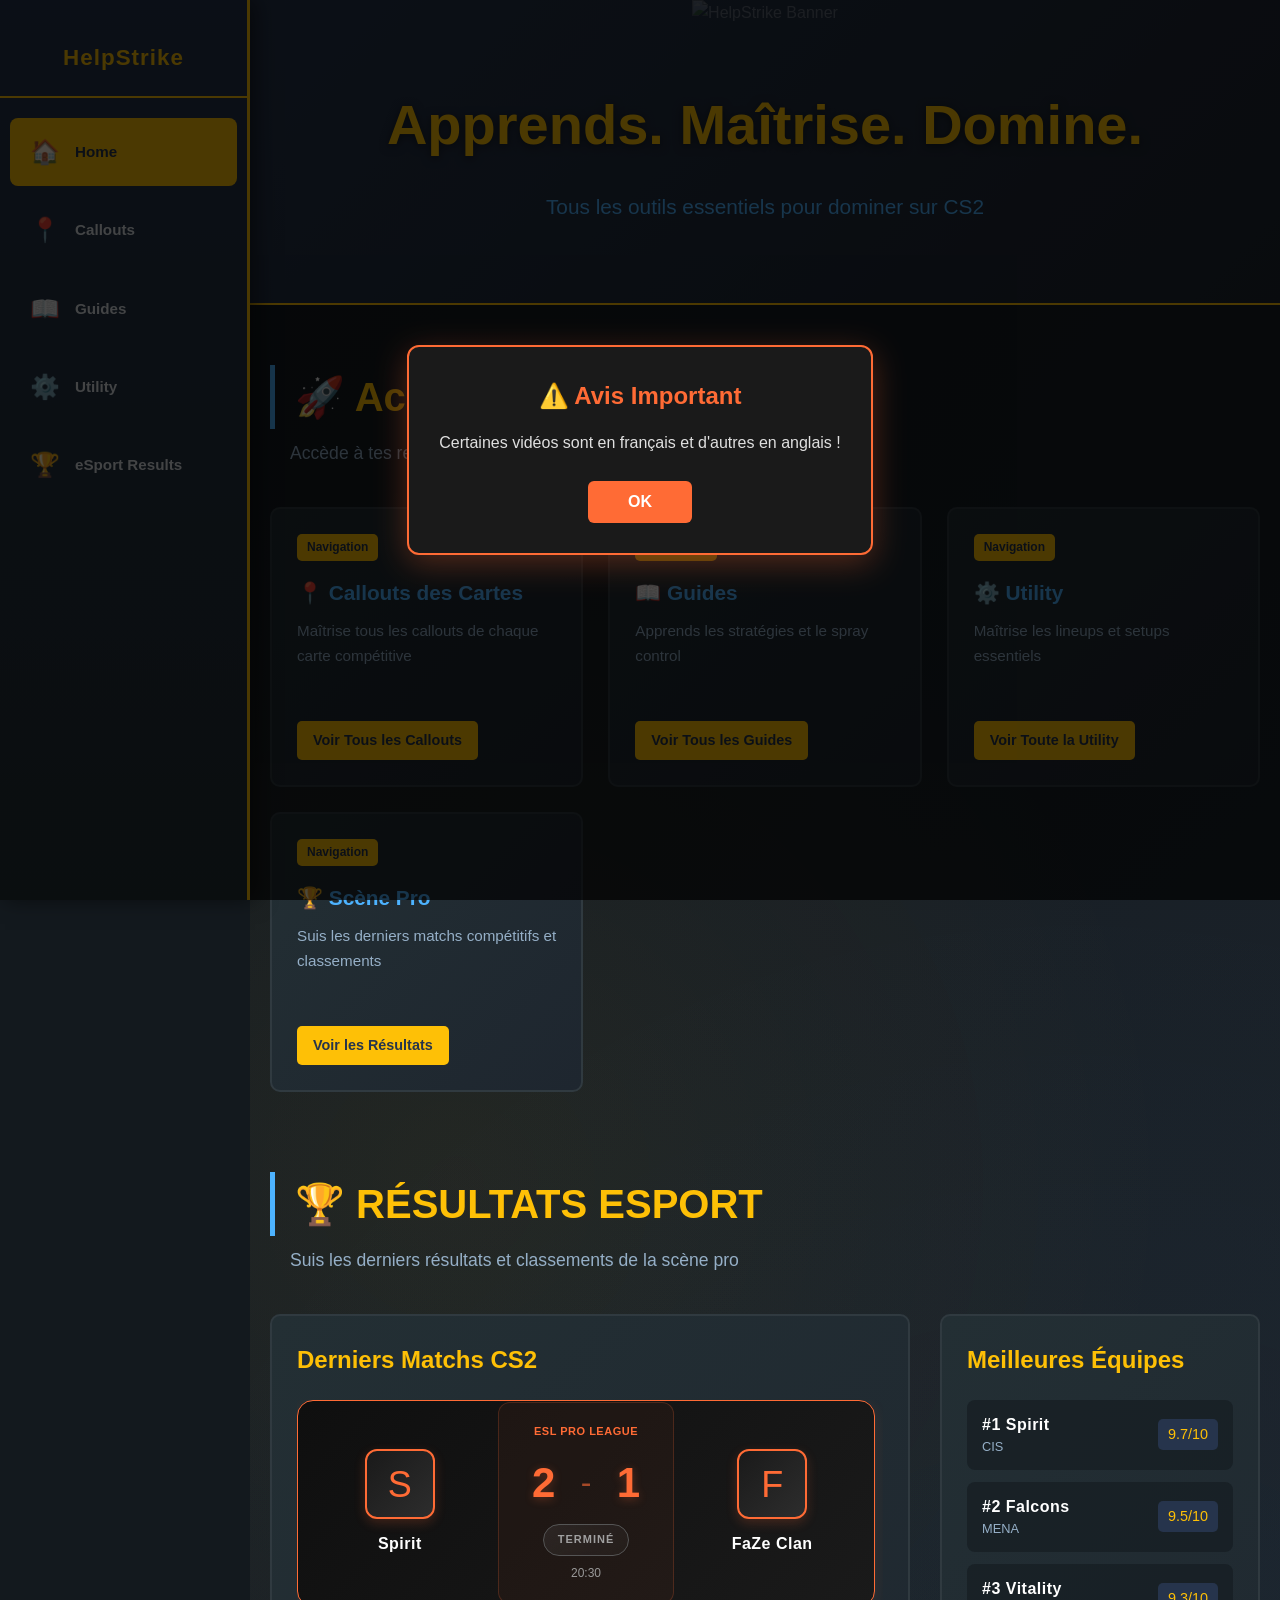
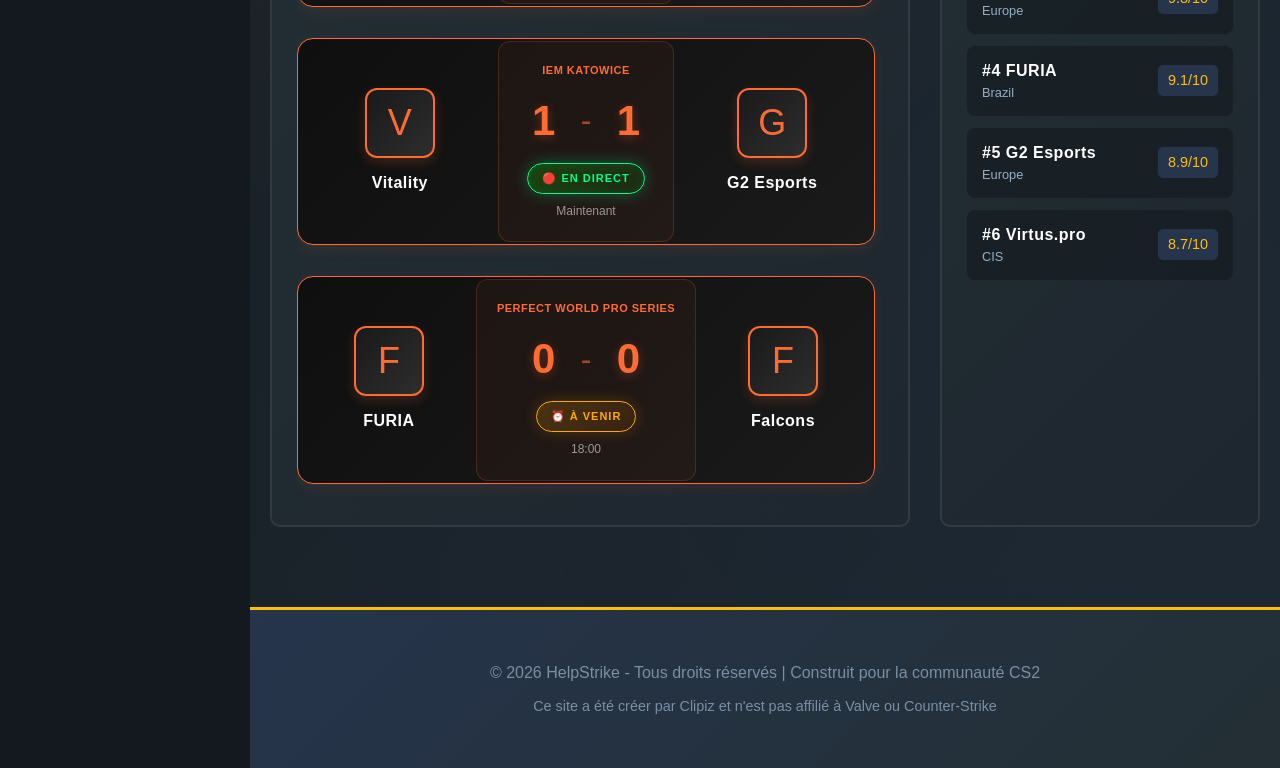
==== index.html @ 191e7ea7 "Fix typo: "favories" to "favorites"" ====
<!DOCTYPE html>
<html lang="fr">
<head>
    <meta charset="UTF-8">
    <meta name="viewport" content="width=device-width, initial-scale=1.0">
    <title>HelpStrike - CS2 Resources</title>
    <link rel="stylesheet" href="styles.css">
    <style>
        .disclaimer-modal {
            display: none;
            position: fixed;
            top: 0;
            left: 0;
            width: 100%;
            height: 100%;
            background-color: rgba(0, 0, 0, 0.7);
            z-index: 1000;
            justify-content: center;
            align-items: center;
        }

        .disclaimer-modal.active {
            display: flex;
        }

        .disclaimer-content {
            background-color: #1a1a1a;
            border: 2px solid #ff6b35;
            border-radius: 12px;
            padding: 30px;
            max-width: 500px;
            text-align: center;
            box-shadow: 0 8px 32px rgba(255, 107, 53, 0.3);
        }

        .disclaimer-content h2 {
            color: #ff6b35;
            margin-bottom: 15px;
            font-size: 24px;
        }

        .disclaimer-content p {
            color: #e0e0e0;
            font-size: 16px;
            margin-bottom: 25px;
            line-height: 1.6;
        }

        .disclaimer-btn {
            background-color: #ff6b35;
            color: white;
            border: none;
            padding: 12px 40px;
            border-radius: 6px;
            font-size: 16px;
            font-weight: bold;
            cursor: pointer;
            transition: all 0.3s ease;
        }

        .disclaimer-btn:hover {
            background-color: #ff5a1f;
            transform: translateY(-2px);
            box-shadow: 0 4px 12px rgba(255, 107, 53, 0.4);
        }

        /* Match Card Styles - REDESIGNED */
        .match-card {
            background: linear-gradient(135deg, #0f0f0f 0%, #1a1a1a 100%);
            border: 1px solid #ff6b35;
            border-radius: 16px;
            padding: 24px;
            margin-bottom: 16px;
            display: flex;
            align-items: center;
            gap: 20px;
            transition: all 0.3s cubic-bezier(0.4, 0, 0.2, 1);
            box-shadow: 0 4px 15px rgba(255, 107, 53, 0.1);
            position: relative;
            overflow: hidden;
        }

        .match-card::before {
            content: '';
            position: absolute;
            top: 0;
            left: -100%;
            width: 100%;
            height: 100%;
            background: linear-gradient(90deg, transparent, rgba(255, 107, 53, 0.1), transparent);
            transition: left 0.5s ease;
        }

        .match-card:hover {
            transform: translateY(-8px);
            box-shadow: 0 12px 30px rgba(255, 107, 53, 0.25);
            border-color: #ff5a1f;
        }

        .match-card:hover::before {
            left: 100%;
        }

        /* Team Container */
        .match-team {
            display: flex;
            flex-direction: column;
            align-items: center;
            gap: 12px;
            flex: 1;
            min-width: 100px;
        }

        .team-logo {
            width: 70px;
            height: 70px;
            background: linear-gradient(135deg, #1a1a1a 0%, #2d2d2d 100%);
            border: 2px solid #ff6b35;
            border-radius: 12px;
            display: flex;
            align-items: center;
            justify-content: center;
            overflow: hidden;
            box-shadow: 0 4px 12px rgba(255, 107, 53, 0.2);
            transition: all 0.3s ease;
        }

        .match-card:hover .team-logo {
            transform: scale(1.1);
            box-shadow: 0 6px 18px rgba(255, 107, 53, 0.4);
        }

        .team-logo img {
            width: 100%;
            height: 100%;
            object-fit: contain;
            padding: 8px;
        }

        .team-name {
            color: #ffffff;
            font-weight: 700;
            font-size: 16px;
            text-align: center;
            letter-spacing: 0.5px;
            max-width: 120px;
            word-wrap: break-word;
        }

        /* Score Display - REDESIGNED */
        .match-center {
            display: flex;
            flex-direction: column;
            align-items: center;
            gap: 16px;
            padding: 20px;
            background: rgba(255, 107, 53, 0.05);
            border-radius: 12px;
            border: 1px solid rgba(255, 107, 53, 0.2);
            flex: 0 0 auto;
            min-width: 160px;
        }

        .match-score-display {
            display: flex;
            align-items: center;
            gap: 12px;
            justify-content: center;
        }

        .score-number {
            font-size: 42px;
            font-weight: 900;
            color: #ff6b35;
            min-width: 50px;
            text-align: center;
            line-height: 1;
            text-shadow: 0 2px 10px rgba(255, 107, 53, 0.3);
        }

        .score-separator {
            font-size: 32px;
            color: #ff6b35;
            font-weight: 300;
            opacity: 0.6;
        }

        .match-info {
            display: flex;
            flex-direction: column;
            align-items: center;
            gap: 8px;
        }

        .match-status {
            display: inline-block;
            font-size: 11px;
            font-weight: 800;
            text-transform: uppercase;
            letter-spacing: 1px;
            padding: 6px 14px;
            border-radius: 20px;
            backdrop-filter: blur(10px);
            transition: all 0.3s ease;
        }

        .match-status.live {
            background: linear-gradient(135deg, rgba(0, 255, 0, 0.2), rgba(0, 200, 0, 0.1));
            color: #00ff88;
            border: 1px solid #00ff88;
            box-shadow: 0 0 15px rgba(0, 255, 136, 0.3), inset 0 0 10px rgba(0, 255, 136, 0.1);
            animation: pulse-green 2s infinite;
        }

        .match-status.upcoming {
            background: linear-gradient(135deg, rgba(255, 170, 0, 0.2), rgba(255, 120, 0, 0.1));
            color: #ffaa00;
            border: 1px solid #ffaa00;
            box-shadow: 0 0 15px rgba(255, 170, 0, 0.2);
        }

        .match-status.finished {
            background: linear-gradient(135deg, rgba(100, 100, 100, 0.2), rgba(80, 80, 80, 0.1));
            color: #a0a0a0;
            border: 1px solid #555;
        }

        @keyframes pulse-green {
            0%, 100% {
                box-shadow: 0 0 15px rgba(0, 255, 136, 0.3), inset 0 0 10px rgba(0, 255, 136, 0.1);
            }
            50% {
                box-shadow: 0 0 25px rgba(0, 255, 136, 0.5), inset 0 0 15px rgba(0, 255, 136, 0.2);
            }
        }

        .match-time {
            font-size: 12px;
            color: #999;
            font-weight: 500;
        }

        .matches-list {
            max-height: 700px;
            overflow-y: auto;
            padding-right: 8px;
        }

        .matches-list::-webkit-scrollbar {
            width: 8px;
        }

        .matches-list::-webkit-scrollbar-track {
            background: #1a1a1a;
            border-radius: 10px;
        }

        .matches-list::-webkit-scrollbar-thumb {
            background: #ff6b35;
            border-radius: 10px;
            transition: all 0.3s ease;
        }

        .matches-list::-webkit-scrollbar-thumb:hover {
            background: #ff5a1f;
        }

        .loading {
            text-align: center;
            color: #ff6b35;
            font-size: 16px;
            padding: 40px 20px;
            animation: pulse-loading 1.5s infinite;
        }

        .loading-spinner {
            display: inline-block;
            width: 40px;
            height: 40px;
            border: 3px solid rgba(255, 107, 53, 0.3);
            border-top-color: #ff6b35;
            border-radius: 50%;
            animation: spin 1s linear infinite;
            margin-bottom: 15px;
        }

        @keyframes spin {
            to { transform: rotate(360deg); }
        }

        @keyframes pulse-loading {
            0%, 100% { opacity: 1; }
            50% { opacity: 0.6; }
        }

        .error-message {
            background: linear-gradient(135deg, rgba(255, 107, 53, 0.15), rgba(255, 107, 53, 0.05));
            border: 1px solid #ff6b35;
            border-radius: 12px;
            padding: 18px;
            color: #ff6b35;
            text-align: center;
            margin-bottom: 15px;
            font-weight: 500;
        }

        .match-league {
            font-size: 11px;
            color: #ff6b35;
            font-weight: 600;
            text-transform: uppercase;
            letter-spacing: 0.5px;
        }

        .pro-teams-container {
            display: grid;
            grid-template-columns: 2fr 1fr;
            gap: 30px;
        }

        @media (max-width: 1200px) {
            .pro-teams-container {
                grid-template-columns: 1fr;
            }

            .match-card {
                flex-wrap: wrap;
            }
        }
    </style>
</head>
<body>
    <!-- Top Logo -->
    <div class="top-logo">HelpStrike</div>

    <!-- Disclaimer Modal -->
    <div class="disclaimer-modal active" id="disclaimerModal">
        <div class="disclaimer-content">
            <h2>⚠️ Avis Important</h2>
            <p>Certaines vidéos sont en français et d'autres en anglais !</p>
            <button class="disclaimer-btn" onclick="closeDisclaimer()">OK</button>
        </div>
    </div>

    <!-- Sidebar Navigation -->
    <aside class="sidebar">
        <div class="sidebar-header">
            <div class="sidebar-logo-container">
                <h1 class="sidebar-logo">HelpStrike</h1>
            </div>
        </div>
        <nav class="sidebar-nav">
            <a href="index.html" class="sidebar-link active" data-section="home">
                <span class="icon">🏠</span>
                <span class="label">Home</span>
            </a>
            <a href="callouts.html" class="sidebar-link" data-section="callouts">
                <span class="icon">📍</span>
                <span class="label">Callouts</span>
            </a>
            <a href="guides.html" class="sidebar-link" data-section="guides">
                <span class="icon">📖</span>
                <span class="label">Guides</span>
            </a>
            <a href="utility.html" class="sidebar-link" data-section="utility">
                <span class="icon">⚙️</span>
                <span class="label">Utility</span>
            </a>
            <a href="#recent-esport" class="sidebar-link" data-section="recent-esport">
                <span class="icon">🏆</span>
                <span class="label">eSport Results</span>
            </a>
        </nav>
    </aside>

    <!-- Main Content -->
    <main class="main-content home-page">
        <!-- Hero Section with Banner -->
        <section class="hero" id="home">
            <div class="hero-banner">
                <img src="https://raw.githubusercontent.com/clipiz/cs2-hub/main/images/helpstrike-banner.png" alt="HelpStrike Banner" class="banner-img">
            </div>
            <div class="hero-content">
                <h2>Apprends. Maîtrise. Domine.</h2>
                <p>Tous les outils essentiels pour dominer sur CS2</p>
            </div>
        </section>

        <div class="container">
            <!-- Quick Links Section -->
            <section class="category-section">
                <h2 class="category-title">🚀 Accès Rapide</h2>
                <p class="category-desc">Accède à tes ressources favorites</p>
                <div class="items-grid">
                    <div class="item-card quick-link">
                        <span class="item-type">Navigation</span>
                        <h3>📍 Callouts des Cartes</h3>
                        <p>Maîtrise tous les callouts de chaque carte compétitive</p>
                        <div class="item-links">
                            <a href="callouts.html" class="item-link">Voir Tous les Callouts</a>
                        </div>
                    </div>
                    
                    <div class="item-card quick-link">
                        <span class="item-type">Navigation</span>
                        <h3>📖 Guides</h3>
                        <p>Apprends les stratégies et le spray control</p>
                        <div class="item-links">
                            <a href="guides.html" class="item-link">Voir Tous les Guides</a>
                        </div>
                    </div>

                    <div class="item-card quick-link">
                        <span class="item-type">Navigation</span>
                        <h3>⚙️ Utility</h3>
                        <p>Maîtrise les lineups et setups essentiels</p>
                        <div class="item-links">
                            <a href="utility.html" class="item-link">Voir Toute la Utility</a>
                        </div>
                    </div>
                    
                    <div class="item-card quick-link">
                        <span class="item-type">Navigation</span>
                        <h3>🏆 Scène Pro</h3>
                        <p>Suis les derniers matchs compétitifs et classements</p>
                        <div class="item-links">
                            <a href="#recent-esport" class="item-link">Voir les Résultats</a>
                        </div>
                    </div>
                </div>
            </section>

            <!-- RECENT ESPORT RESULT Section -->
            <section id="recent-esport" class="category-section">
                <h2 class="category-title">🏆 RÉSULTATS ESPORT</h2>
                <p class="category-desc">Suis les derniers résultats et classements de la scène pro</p>
                
                <div class="pro-teams-container">
                    <div class="matches-section">
                        <h3>Derniers Matchs CS2</h3>
                        <div class="matches-list" id="matches-list">
                            <div class="loading">
                                <div class="loading-spinner"></div>
                                <p>⏳ Chargement des matchs en direct...</p>
                            </div>
                        </div>
                    </div>
                    
                    <div class="teams-section">
                        <h3>Meilleures Équipes</h3>
                        <div class="teams-list" id="teams-list">
                            <!-- Teams will be loaded here -->
                        </div>
                    </div>
                </div>
            </section>
        </div>

        <!-- Footer -->
        <footer class="footer">
            <div class="container">
                <p>&copy; 2026 HelpStrike - Tous droits réservés | Construit pour la communauté CS2</p>
                <p class="disclaimer">Ce site a été créer par Clipiz et n'est pas affilié à Valve ou Counter-Strike</p>
            </div>
        </footer>
    </main>

    <script src="script.js"></script>
    <script>
        // Close disclaimer and save to localStorage
        function closeDisclaimer() {
            const modal = document.getElementById('disclaimerModal');
            modal.classList.remove('active');
            localStorage.setItem('disclaimerClosed', 'true');
        }

        // Fetch CS2 matches from PandaScore API for today (22 June 2026)
        async function fetchCS2Matches() {
            const matchesList = document.getElementById('matches-list');
            
            try {
                // Filter for matches on 22 June 2026
                // PandaScore uses ISO 8601 format
                const startDate = '2026-06-22T00:00:00Z';
                const endDate = '2026-06-22T23:59:59Z';
                
                const response = await fetch(`https://api.pandascore.co/csgo/matches?filter[scheduled_at_from]=${startDate}&filter[scheduled_at_to]=${endDate}&sort=-scheduled_at&page[size]=20`, {
                    headers: {
                        'accept': 'application/json'
                    }
                });

                if (!response.ok) {
                    throw new Error('API Error: ' + response.status);
                }

                const matches = await response.json();
                
                if (matches && matches.length > 0) {
                    matchesList.innerHTML = '';
                    
                    matches.forEach(match => {
                        const matchCard = createMatchCardFromAPI(match);
                        matchesList.appendChild(matchCard);
                    });
                } else {
                    // If no matches today, show demo
                    displayDemoMatches();
                }
            } catch (error) {
                console.error('Error fetching CS2 matches:', error);
                displayDemoMatches();
            }
        }

        // Create match card from PandaScore API
        function createMatchCardFromAPI(match) {
            const card = document.createElement('div');
            card.className = 'match-card';
            
            const team1 = match.opponents?.[0]?.opponent;
            const team2 = match.opponents?.[1]?.opponent;
            
            const team1Name = team1?.name || 'Team 1';
            const team2Name = team2?.name || 'Team 2';
            const team1Logo = team1?.image_url || 'https://via.placeholder.com/70?text=' + team1Name.substring(0, 3);
            const team2Logo = team2?.image_url || 'https://via.placeholder.com/70?text=' + team2Name.substring(0, 3);
            
            // Get scores
            const team1Score = match.results?.[0]?.score || 0;
            const team2Score = match.results?.[1]?.score || 0;
            
            // Determine status
            let status = 'finished';
            let statusText = 'TERMINÉ';
            let league = match.league?.name || 'CS2';
            
            if (match.status === 'running') {
                status = 'live';
                statusText = '🔴 EN DIRECT';
            } else if (match.status === 'not_started') {
                status = 'upcoming';
                statusText = '⏰ À VENIR';
            }
            
            // Format date
            const matchDate = new Date(match.scheduled_at);
            const timeString = matchDate.toLocaleString('fr-FR', { 
                hour: '2-digit', 
                minute: '2-digit'
            });
            
            card.innerHTML = `
                <div class="match-team">
                    <div class="team-logo">
                        <img src="${team1Logo}" alt="${team1Name}" onerror="this.src='https://via.placeholder.com/70?text=${team1Name.substring(0,3)}'">
                    </div>
                    <div class="team-name">${team1Name}</div>
                </div>
                
                <div class="match-center">
                    <div class="match-league">${league}</div>
                    <div class="match-score-display">
                        <div class="score-number">${team1Score}</div>
                        <div class="score-separator">-</div>
                        <div class="score-number">${team2Score}</div>
                    </div>
                    <div class="match-info">
                        <div class="match-status ${status}">${statusText}</div>
                        <div class="match-time">${timeString}</div>
                    </div>
                </div>
                
                <div class="match-team">
                    <div class="team-logo">
                        <img src="${team2Logo}" alt="${team2Name}" onerror="this.src='https://via.placeholder.com/70?text=${team2Name.substring(0,3)}'">
                    </div>
                    <div class="team-name">${team2Name}</div>
                </div>
            `;
            
            return card;
        }

        // Display demo matches if API fails or no matches for today
        function displayDemoMatches() {
            const matchesList = document.getElementById('matches-list');
            const demoMatches = [
                { 
                    team1: 'Spirit', 
                    team2: 'FaZe Clan', 
                    score1: 2, 
                    score2: 1, 
                    status: 'finished',
                    statusText: 'TERMINÉ',
                    league: 'ESL Pro League',
                    time: '20:30'
                },
                { 
                    team1: 'Vitality', 
                    team2: 'G2 Esports', 
                    score1: 1, 
                    score2: 1, 
                    status: 'live',
                    statusText: '🔴 EN DIRECT',
                    league: 'IEM Katowice',
                    time: 'Maintenant'
                },
                { 
                    team1: 'FURIA', 
                    team2: 'Falcons', 
                    score1: 0, 
                    score2: 0, 
                    status: 'upcoming',
                    statusText: '⏰ À VENIR',
                    league: 'Perfect World Pro Series',
                    time: '18:00'
                }
            ];
            
            matchesList.innerHTML = '';
            demoMatches.forEach(match => {
                const card = document.createElement('div');
                card.className = 'match-card';
                card.innerHTML = `
                    <div class="match-team">
                        <div class="team-logo">
                            <span style="font-size: 36px; color: #ff6b35;">${match.team1.substring(0, 1)}</span>
                        </div>
                        <div class="team-name">${match.team1}</div>
                    </div>
                    
                    <div class="match-center">
                        <div class="match-league">${match.league}</div>
                        <div class="match-score-display">
                            <div class="score-number">${match.score1}</div>
                            <div class="score-separator">-</div>
                            <div class="score-number">${match.score2}</div>
                        </div>
                        <div class="match-info">
                            <div class="match-status ${match.status}">${match.statusText}</div>
                            <div class="match-time">${match.time}</div>
                        </div>
                    </div>
                    
                    <div class="match-team">
                        <div class="team-logo">
                            <span style="font-size: 36px; color: #ff6b35;">${match.team2.substring(0, 1)}</span>
                        </div>
                        <div class="team-name">${match.team2}</div>
                    </div>
                `;
                matchesList.appendChild(card);
            });
        }

        // Load home page data
        async function loadHomePage() {
            try {
                const response = await fetch('data.json');
                const data = await response.json();
                renderTeams(data.teams);
                fetchCS2Matches();
            } catch (error) {
                console.error('Error loading home page:', error);
                displayDemoMatches();
            }

            // Check if disclaimer was already closed
            const disclaimerClosed = localStorage.getItem('disclaimerClosed');
            if (disclaimerClosed === 'true') {
                const modal = document.getElementById('disclaimerModal');
                modal.classList.remove('active');
            }
        }

        document.addEventListener('DOMContentLoaded', loadHomePage);
    </script>
</body>
</html>
---- styles.css ----
* {
    margin: 0;
    padding: 0;
    box-sizing: border-box;
}

:root {
    /* HelpStrike colors */
    --hs-bg: #13191e;
    --hs-bg-alt: #1e262f;
    --hs-panel: #232f34;
    --hs-border: #303a40;
    --hs-text: #e1e6ea;
    --hs-link: #4db3ff;
    --hs-link-hover: #3498f7;
    --hs-highlight: #fec006;
    --hs-heading: #d6e4ee;
    --hs-table-head: #26344c;
}

body {
    font-family: 'Segoe UI', Tahoma, Geneva, Verdana, sans-serif;
    background-color: var(--hs-bg);
    color: var(--hs-text);
    line-height: 1.6;
    display: flex;
}

/* Sidebar Navigation */
.sidebar {
    position: fixed;
    left: 0;
    top: 0;
    width: 250px;
    height: 100vh;
    background: linear-gradient(180deg, var(--hs-table-head) 0%, var(--hs-panel) 100%);
    border-right: 3px solid var(--hs-highlight);
    padding: 20px 0;
    overflow-y: auto;
    z-index: 200;
    box-shadow: 5px 0 20px rgba(0, 0, 0, 0.5);
}

.sidebar-header {
    padding: 20px;
    border-bottom: 2px solid var(--hs-highlight);
    margin-bottom: 20px;
    display: flex;
}

.sidebar-logo-container {
    display: flex;
    flex-direction: column;
    align-items: center;
    gap: 10px;
    justify-content: center;
    width: 100%;
}

.sidebar-logo-img {
    display: none;
}

.sidebar-logo {
    font-size: 1.4em;
    color: var(--hs-highlight);
    font-weight: 900;
    letter-spacing: 1px;
    text-align: center;
    margin: 0;
}

.sidebar-nav {
    display: flex;
    flex-direction: column;
    gap: 10px;
    padding: 0 10px;
}

.sidebar-link {
    display: flex;
    align-items: center;
    gap: 15px;
    padding: 15px 20px;
    color: var(--hs-text);
    text-decoration: none;
    border-radius: 8px;
    transition: all 0.3s ease;
    position: relative;
}

.sidebar-link:hover {
    background-color: rgba(254, 192, 6, 0.1);
    color: var(--hs-highlight);
    transform: translateX(5px);
}

.sidebar-link.active {
    background-color: var(--hs-highlight);
    color: var(--hs-table-head);
}

.sidebar-link .icon {
    font-size: 1.5em;
}

.sidebar-link .label {
    font-weight: 600;
    font-size: 0.95em;
}

/* Top Logo Bar */
.top-logo {
    position: fixed;
    top: 20px;
    left: 20px;
    font-size: 1.2em;
    color: var(--hs-highlight);
    font-weight: 900;
    letter-spacing: 1.5px;
    z-index: 150;
    text-shadow: 0 2px 10px rgba(0, 0, 0, 0.5);
}

/* Main Content */
.main-content {
    flex: 1;
    margin-left: 250px;
    min-height: 100vh;
}

.main-content.home-page {
    background: radial-gradient(circle at 20% 50%, rgba(254, 192, 6, 0.05) 0%, transparent 50%),
                radial-gradient(circle at 80% 80%, rgba(77, 179, 255, 0.03) 0%, transparent 50%),
                linear-gradient(135deg, var(--hs-bg) 0%, var(--hs-bg-alt) 100%);
}

.container {
    max-width: 1200px;
    margin: 0 auto;
    padding: 0 20px;
}

/* Header & Navigation */
.header {
    background: transparent;
    border-bottom: none;
    padding: 0;
    position: sticky;
    top: 0;
    z-index: 100;
    display: none;
}

.header .container {
    display: flex;
    justify-content: space-between;
    align-items: center;
}

.logo {
    display: flex;
    align-items: center;
    gap: 15px;
}

.header-logo-img {
    width: 50px;
    height: 50px;
    object-fit: contain;
    display: none;
}

.logo h1 {
    font-size: 2.5em;
    color: var(--hs-highlight);
    font-weight: 900;
    letter-spacing: 2px;
    margin: 0;
}

.tagline {
    font-size: 0.85em;
    color: var(--hs-link);
    margin-top: 5px;
}

/* Hero Section */
.hero {
    background: linear-gradient(135deg, var(--hs-table-head) 0%, var(--hs-bg-alt) 100%);
    padding: 80px 20px;
    text-align: center;
    border-bottom: 2px solid var(--hs-highlight);
    margin-bottom: 60px;
    position: relative;
    overflow: hidden;
}

.hero-banner {
    position: absolute;
    top: 0;
    left: 0;
    right: 0;
    bottom: 0;
    z-index: 0;
    opacity: 0.3;
}

.banner-img {
    width: 100%;
    height: 100%;
    object-fit: cover;
}

.hero-content {
    position: relative;
    z-index: 1;
}

.hero-content h2 {
    font-size: 3.5em;
    margin-bottom: 20px;
    color: var(--hs-highlight);
    text-shadow: 0 2px 10px rgba(0, 0, 0, 0.5);
}

.hero-content p {
    font-size: 1.3em;
    color: var(--hs-link);
}

/* Category Sections */
.category-section {
    margin-bottom: 80px;
    scroll-margin-top: 100px;
}

.category-title {
    font-size: 2.5em;
    margin-bottom: 10px;
    color: var(--hs-highlight);
    border-left: 5px solid var(--hs-link);
    padding-left: 20px;
}

.category-desc {
    color: #95afc7;
    font-size: 1.1em;
    margin-bottom: 40px;
    margin-left: 20px;
}

/* Subsections */
.subsection {
    margin-bottom: 50px;
}

.subsection-title {
    font-size: 1.8em;
    color: var(--hs-link);
    margin-bottom: 25px;
    margin-left: 20px;
    font-weight: 600;
    border-left: 3px solid var(--hs-link);
    padding-left: 15px;
}

/* Items Grid */
.items-grid {
    display: grid;
    grid-template-columns: repeat(auto-fill, minmax(300px, 1fr));
    gap: 25px;
    margin-bottom: 40px;
}

.item-card {
    background: linear-gradient(135deg, var(--hs-panel) 0%, var(--hs-bg-alt) 100%);
    border: 2px solid var(--hs-border);
    border-radius: 10px;
    padding: 25px;
    transition: all 0.3s ease;
    cursor: pointer;
    overflow: hidden;
    position: relative;
    min-height: 350px;
    display: flex;
    flex-direction: column;
}

.item-card::before {
    content: '';
    position: absolute;
    top: 0;
    left: 0;
    right: 0;
    bottom: 0;
    background: radial-gradient(circle at center, rgba(254, 192, 6, 0.1) 0%, transparent 70%);
    opacity: 0;
    transition: opacity 0.3s ease;
    pointer-events: none;
    z-index: 1;
}

.item-card:hover {
    transform: translateY(-10px) scale(1.05);
    border-color: var(--hs-highlight);
    box-shadow: 0 15px 40px rgba(254, 192, 6, 0.3), 0 0 30px rgba(254, 192, 6, 0.2);
}

.item-card:hover::before {
    opacity: 1;
}

/* Map Logo Background */
.map-logo {
    position: absolute;
    bottom: -80px;
    right: -80px;
    width: 300px;
    height: 300px;
    background-size: contain;
    background-repeat: no-repeat;
    background-position: center;
    opacity: 0.08;
    transition: all 0.4s ease;
    z-index: 0;
}

.item-card:hover .map-logo {
    opacity: 0.15;
    transform: scale(1.1) rotate(5deg);
    bottom: -60px;
    right: -60px;
}

/* Utility Card Specific */
.utility-card {
    display: flex;
    flex-direction: column;
    min-height: 400px;
}

.utility-video {
    width: 100%;
    height: 200px;
    margin-bottom: 15px;
    border-radius: 8px;
    overflow: hidden;
    background-color: rgba(0, 0, 0, 0.3);
    z-index: 2;
    position: relative;
}

.utility-video iframe {
    width: 100%;
    height: 100%;
    border: none;
}

.item-card h3 {
    color: var(--hs-link);
    margin-bottom: 10px;
    font-size: 1.3em;
    position: relative;
    z-index: 2;
}

.item-type {
    display: inline-block;
    background-color: var(--hs-highlight);
    color: var(--hs-table-head);
    padding: 4px 10px;
    border-radius: 5px;
    font-size: 0.75em;
    font-weight: 600;
    margin-bottom: 15px;
    transition: all 0.3s ease;
    position: relative;
    z-index: 2;
    width: fit-content;
}

.item-card:hover .item-type {
    transform: scale(1.1);
    background-color: #ffd700;
}

.item-card p {
    color: #95afc7;
    margin-bottom: 20px;
    font-size: 0.95em;
    position: relative;
    z-index: 2;
    flex-grow: 1;
}

.item-links {
    display: flex;
    gap: 10px;
    flex-wrap: wrap;
    position: relative;
    z-index: 2;
    margin-top: auto;
}

.item-link {
    background-color: var(--hs-highlight);
    color: var(--hs-table-head);
    padding: 8px 16px;
    border-radius: 5px;
    text-decoration: none;
    font-weight: 600;
    transition: all 0.3s ease;
    font-size: 0.9em;
}

.item-link:hover {
    background-color: #ffd700;
    transform: scale(1.05);
}

.item-link.secondary {
    background-color: transparent;
    border: 2px solid var(--hs-highlight);
    color: var(--hs-highlight);
}

.item-link.secondary:hover {
    background-color: var(--hs-highlight);
    color: var(--hs-table-head);
}

.quick-link {
    min-height: 280px;
}

/* Pro Teams Section */
.pro-teams-container {
    display: grid;
    grid-template-columns: 1fr 1fr;
    gap: 30px;
}

.matches-section,
.teams-section {
    background: linear-gradient(135deg, var(--hs-panel) 0%, var(--hs-bg-alt) 100%);
    border: 2px solid var(--hs-border);
    border-radius: 10px;
    padding: 25px;
}

.matches-section h3,
.teams-section h3 {
    color: var(--hs-highlight);
    margin-bottom: 20px;
    font-size: 1.5em;
}

.matches-list {
    display: flex;
    flex-direction: column;
    gap: 15px;
}

.match-card {
    background-color: rgba(19, 25, 30, 0.6);
    padding: 15px;
    border-radius: 8px;
    border-left: 4px solid var(--hs-link);
    transition: all 0.3s ease;
}

.match-card:hover {
    background-color: rgba(35, 47, 52, 0.8);
    border-left-color: var(--hs-highlight);
    transform: translateX(5px);
}

.match-header {
    display: flex;
    justify-content: space-between;
    align-items: center;
    margin-bottom: 10px;
}

.match-teams {
    font-weight: 600;
    color: var(--hs-text);
}

.match-score {
    background-color: var(--hs-highlight);
    padding: 5px 12px;
    border-radius: 5px;
    font-weight: 700;
    color: var(--hs-table-head);
}

.match-info {
    font-size: 0.9em;
    color: #7a8fa3;
}

.teams-list {
    display: flex;
    flex-direction: column;
    gap: 12px;
}

.team-item {
    display: flex;
    justify-content: space-between;
    align-items: center;
    background-color: rgba(19, 25, 30, 0.6);
    padding: 12px 15px;
    border-radius: 8px;
    transition: all 0.3s ease;
}

.team-item:hover {
    background-color: rgba(254, 192, 6, 0.1);
    transform: translateX(5px);
}

.team-name {
    font-weight: 600;
    color: var(--hs-link);
}

.team-rating {
    background-color: var(--hs-table-head);
    padding: 4px 10px;
    border-radius: 5px;
    font-size: 0.9em;
    color: var(--hs-highlight);
}

.loading {
    text-align: center;
    color: #7a8fa3;
    padding: 20px;
}

/* Footer */
.footer {
    background: linear-gradient(135deg, var(--hs-table-head) 0%, var(--hs-panel) 100%);
    border-top: 3px solid var(--hs-highlight);
    padding: 40px 20px;
    text-align: center;
    margin-top: 80px;
}

.footer p {
    color: #7a8fa3;
    margin: 10px 0;
}

.disclaimer {
    font-size: 0.9em;
    color: #5a6f7f;
}

/* Responsive Design */
@media (max-width: 1024px) {
    .sidebar {
        width: 200px;
    }

    .main-content {
        margin-left: 200px;
    }

    .sidebar-link .label {
        font-size: 0.85em;
    }

    .pro-teams-container {
        grid-template-columns: 1fr;
    }
}

@media (max-width: 768px) {
    .sidebar {
        position: absolute;
        width: 100%;
        height: auto;
        border-bottom: 3px solid var(--hs-highlight);
        border-right: none;
    }

    .main-content {
        margin-left: 0;
        margin-top: 0;
    }

    .sidebar-nav {
        flex-direction: row;
        padding: 10px;
        overflow-x: auto;
    }

    .sidebar-link {
        flex-shrink: 0;
        padding: 10px 15px;
    }

    .logo h1 {
        font-size: 1.8em;
    }

    .hero-content h2 {
        font-size: 2em;
    }

    .items-grid {
        grid-template-columns: 1fr;
    }

    .pro-teams-container {
        grid-template-columns: 1fr;
    }

    .category-title {
        font-size: 2em;
    }

    .header-logo-img {
        width: 35px;
        height: 35px;
    }
}
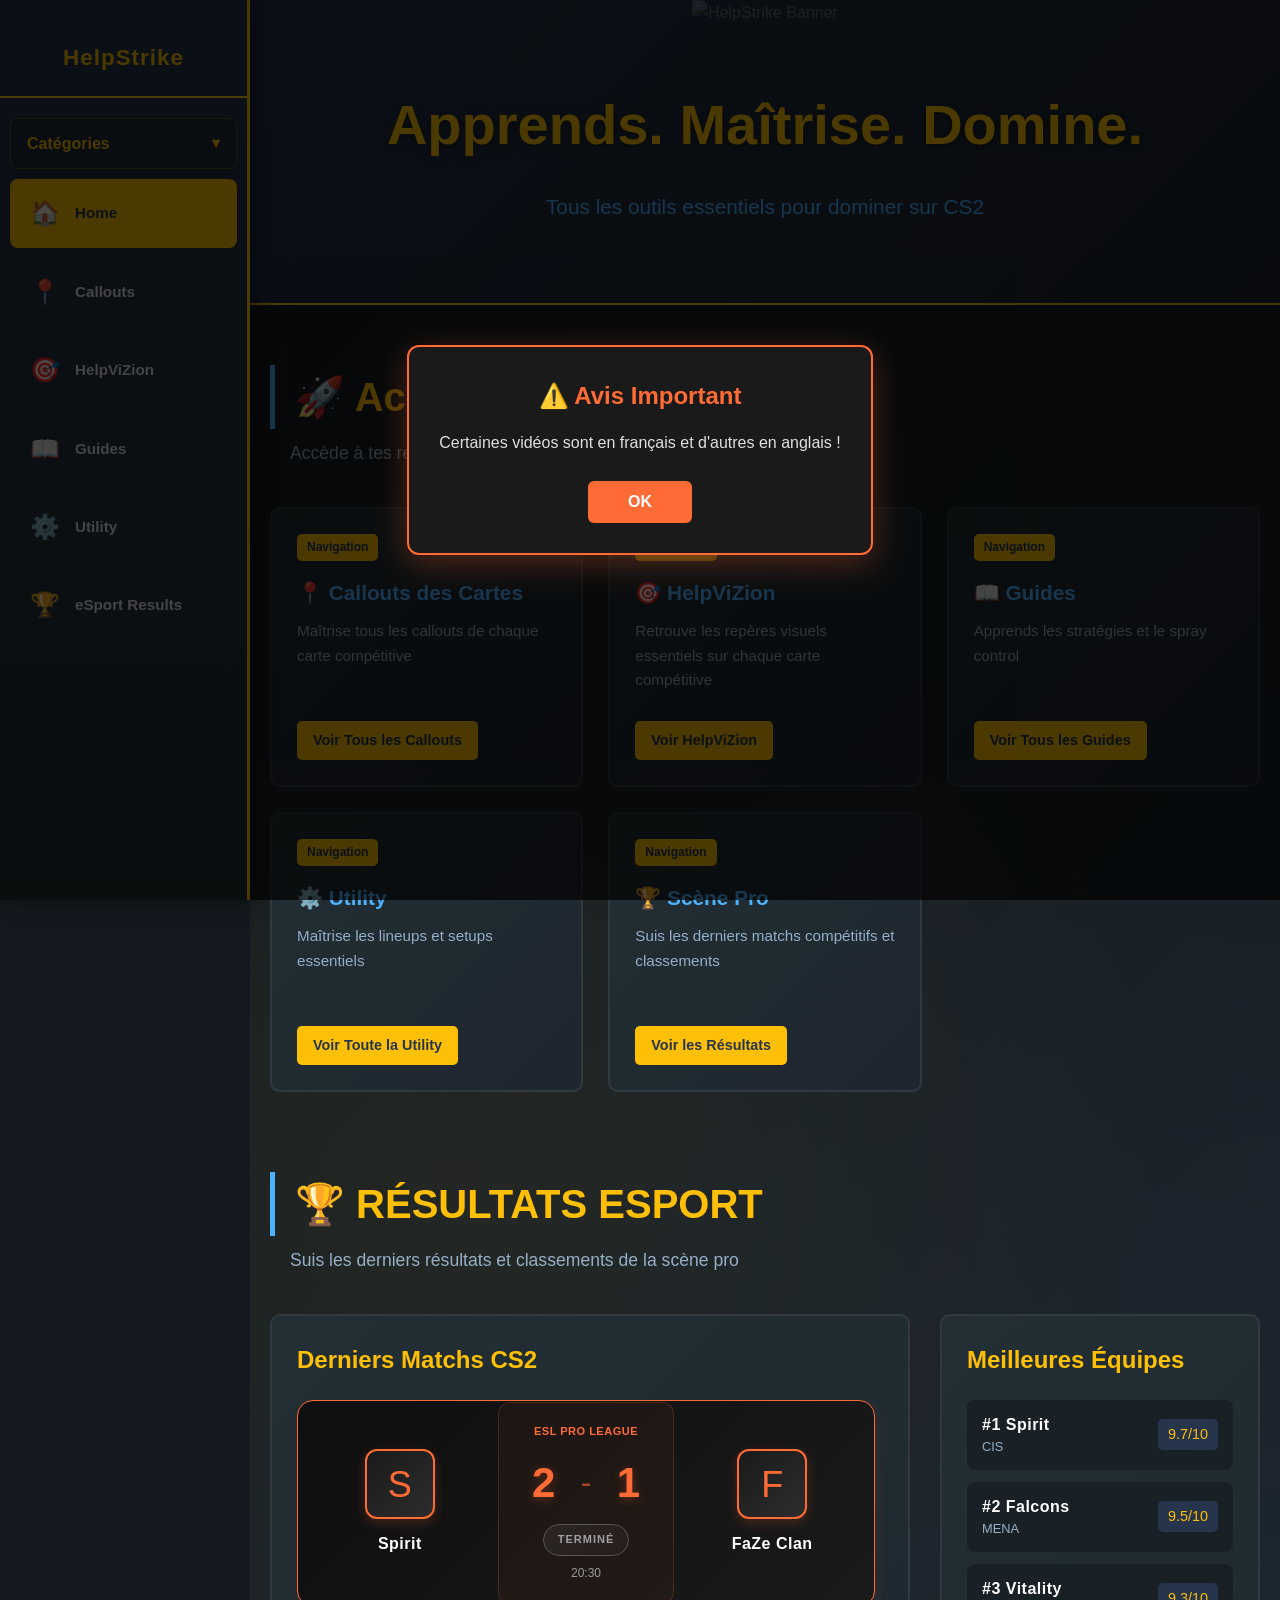
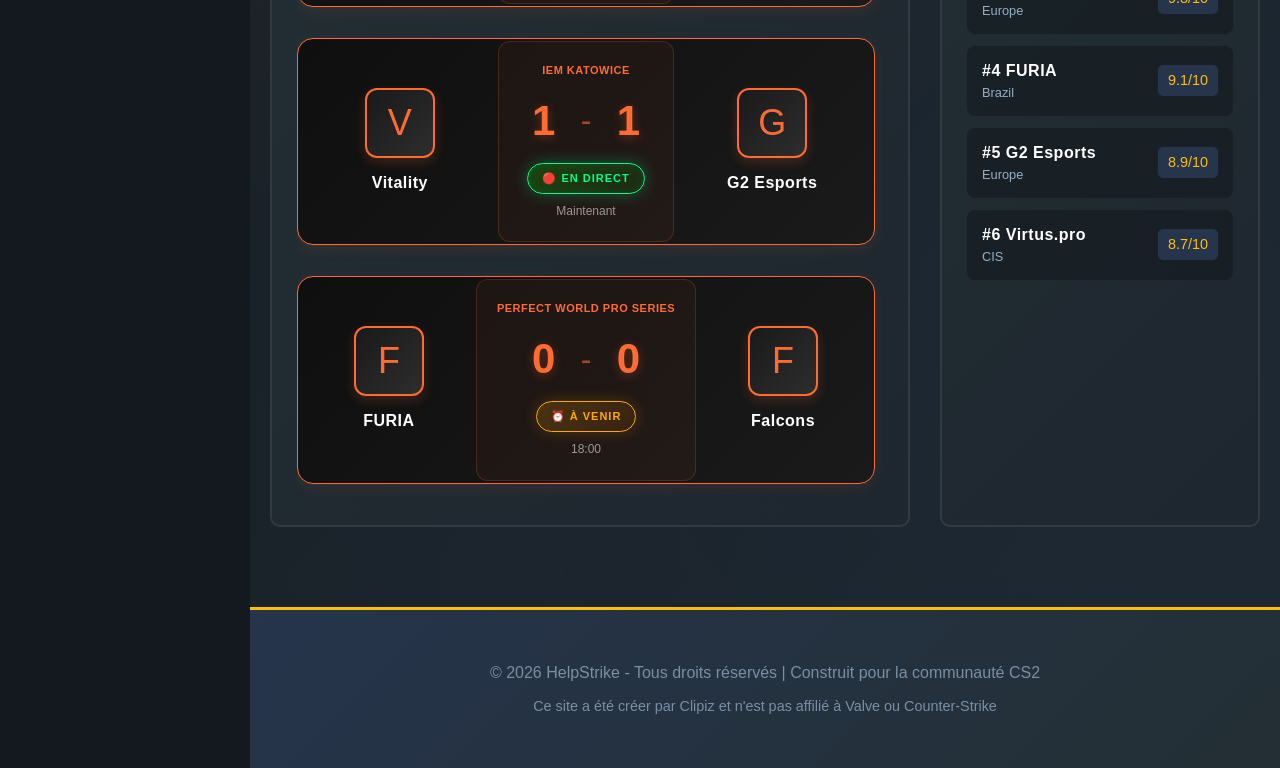
==== commit 312a1512: "feat: add helpvizion category and collapsible sidebar Co-authored-by: clipiz <295485389+clipiz@users" ====
--- a/index.html
+++ b/index.html
@@ -350,26 +350,36 @@
             </div>
         </div>
         <nav class="sidebar-nav">
-            <a href="index.html" class="sidebar-link active" data-section="home">
-                <span class="icon">🏠</span>
-                <span class="label">Home</span>
-            </a>
-            <a href="callouts.html" class="sidebar-link" data-section="callouts">
-                <span class="icon">📍</span>
-                <span class="label">Callouts</span>
-            </a>
-            <a href="guides.html" class="sidebar-link" data-section="guides">
-                <span class="icon">📖</span>
-                <span class="label">Guides</span>
-            </a>
-            <a href="utility.html" class="sidebar-link" data-section="utility">
-                <span class="icon">⚙️</span>
-                <span class="label">Utility</span>
-            </a>
-            <a href="#recent-esport" class="sidebar-link" data-section="recent-esport">
-                <span class="icon">🏆</span>
-                <span class="label">eSport Results</span>
-            </a>
+            <button class="sidebar-nav-toggle" type="button" aria-expanded="true">
+                <span>Catégories</span>
+                <span class="sidebar-nav-toggle-chevron" aria-hidden="true">▾</span>
+            </button>
+            <div class="sidebar-nav-links">
+                <a href="index.html" class="sidebar-link active" data-section="home">
+                    <span class="icon">🏠</span>
+                    <span class="label">Home</span>
+                </a>
+                <a href="callouts.html" class="sidebar-link" data-section="callouts">
+                    <span class="icon">📍</span>
+                    <span class="label">Callouts</span>
+                </a>
+                <a href="helpvizion.html" class="sidebar-link" data-section="helpvizion">
+                    <span class="icon">🎯</span>
+                    <span class="label">HelpViZion</span>
+                </a>
+                <a href="guides.html" class="sidebar-link" data-section="guides">
+                    <span class="icon">📖</span>
+                    <span class="label">Guides</span>
+                </a>
+                <a href="utility.html" class="sidebar-link" data-section="utility">
+                    <span class="icon">⚙️</span>
+                    <span class="label">Utility</span>
+                </a>
+                <a href="#recent-esport" class="sidebar-link" data-section="recent-esport">
+                    <span class="icon">🏆</span>
+                    <span class="label">eSport Results</span>
+                </a>
+            </div>
         </nav>
     </aside>
 
@@ -398,6 +408,15 @@
                         <p>Maîtrise tous les callouts de chaque carte compétitive</p>
                         <div class="item-links">
                             <a href="callouts.html" class="item-link">Voir Tous les Callouts</a>
+                        </div>
+                    </div>
+                    
+                    <div class="item-card quick-link">
+                        <span class="item-type">Navigation</span>
+                        <h3>🎯 HelpViZion</h3>
+                        <p>Retrouve les repères visuels essentiels sur chaque carte compétitive</p>
+                        <div class="item-links">
+                            <a href="helpvizion.html" class="item-link">Voir HelpViZion</a>
                         </div>
                     </div>
                     
--- a/styles.css
+++ b/styles.css
@@ -77,6 +77,58 @@
     padding: 0 10px;
 }
 
+.sidebar-nav-toggle {
+    display: flex;
+    align-items: center;
+    justify-content: space-between;
+    gap: 12px;
+    width: 100%;
+    padding: 12px 16px;
+    border: 1px solid rgba(254, 192, 6, 0.25);
+    border-radius: 8px;
+    background: rgba(19, 25, 30, 0.35);
+    color: var(--hs-highlight);
+    font: inherit;
+    font-weight: 700;
+    cursor: pointer;
+    transition: all 0.3s ease;
+}
+
+.sidebar-nav-toggle:hover {
+    background: rgba(254, 192, 6, 0.12);
+    border-color: rgba(254, 192, 6, 0.45);
+}
+
+.sidebar-nav-toggle:focus-visible {
+    outline: 2px solid var(--hs-link);
+    outline-offset: 2px;
+}
+
+.sidebar-nav-toggle-chevron {
+    font-size: 0.95em;
+    transition: transform 0.3s ease;
+    transform: rotate(0deg);
+}
+
+.sidebar-nav.collapsed .sidebar-nav-toggle-chevron {
+    transform: rotate(-90deg);
+}
+
+.sidebar-nav-links {
+    display: flex;
+    flex-direction: column;
+    gap: 10px;
+    overflow: hidden;
+    max-height: 520px;
+    opacity: 1;
+    transition: max-height 0.35s ease, opacity 0.25s ease;
+}
+
+.sidebar-nav.collapsed .sidebar-nav-links {
+    max-height: 0;
+    opacity: 0;
+}
+
 .sidebar-link {
     display: flex;
     align-items: center;
@@ -594,9 +646,20 @@
     }
 
     .sidebar-nav {
+        padding: 10px;
+        gap: 12px;
+    }
+
+    .sidebar-nav-links {
         flex-direction: row;
-        padding: 10px;
         overflow-x: auto;
+        max-height: 120px;
+        padding-bottom: 6px;
+    }
+
+    .sidebar-nav.collapsed .sidebar-nav-links {
+        max-height: 0;
+        padding-bottom: 0;
     }
 
     .sidebar-link {
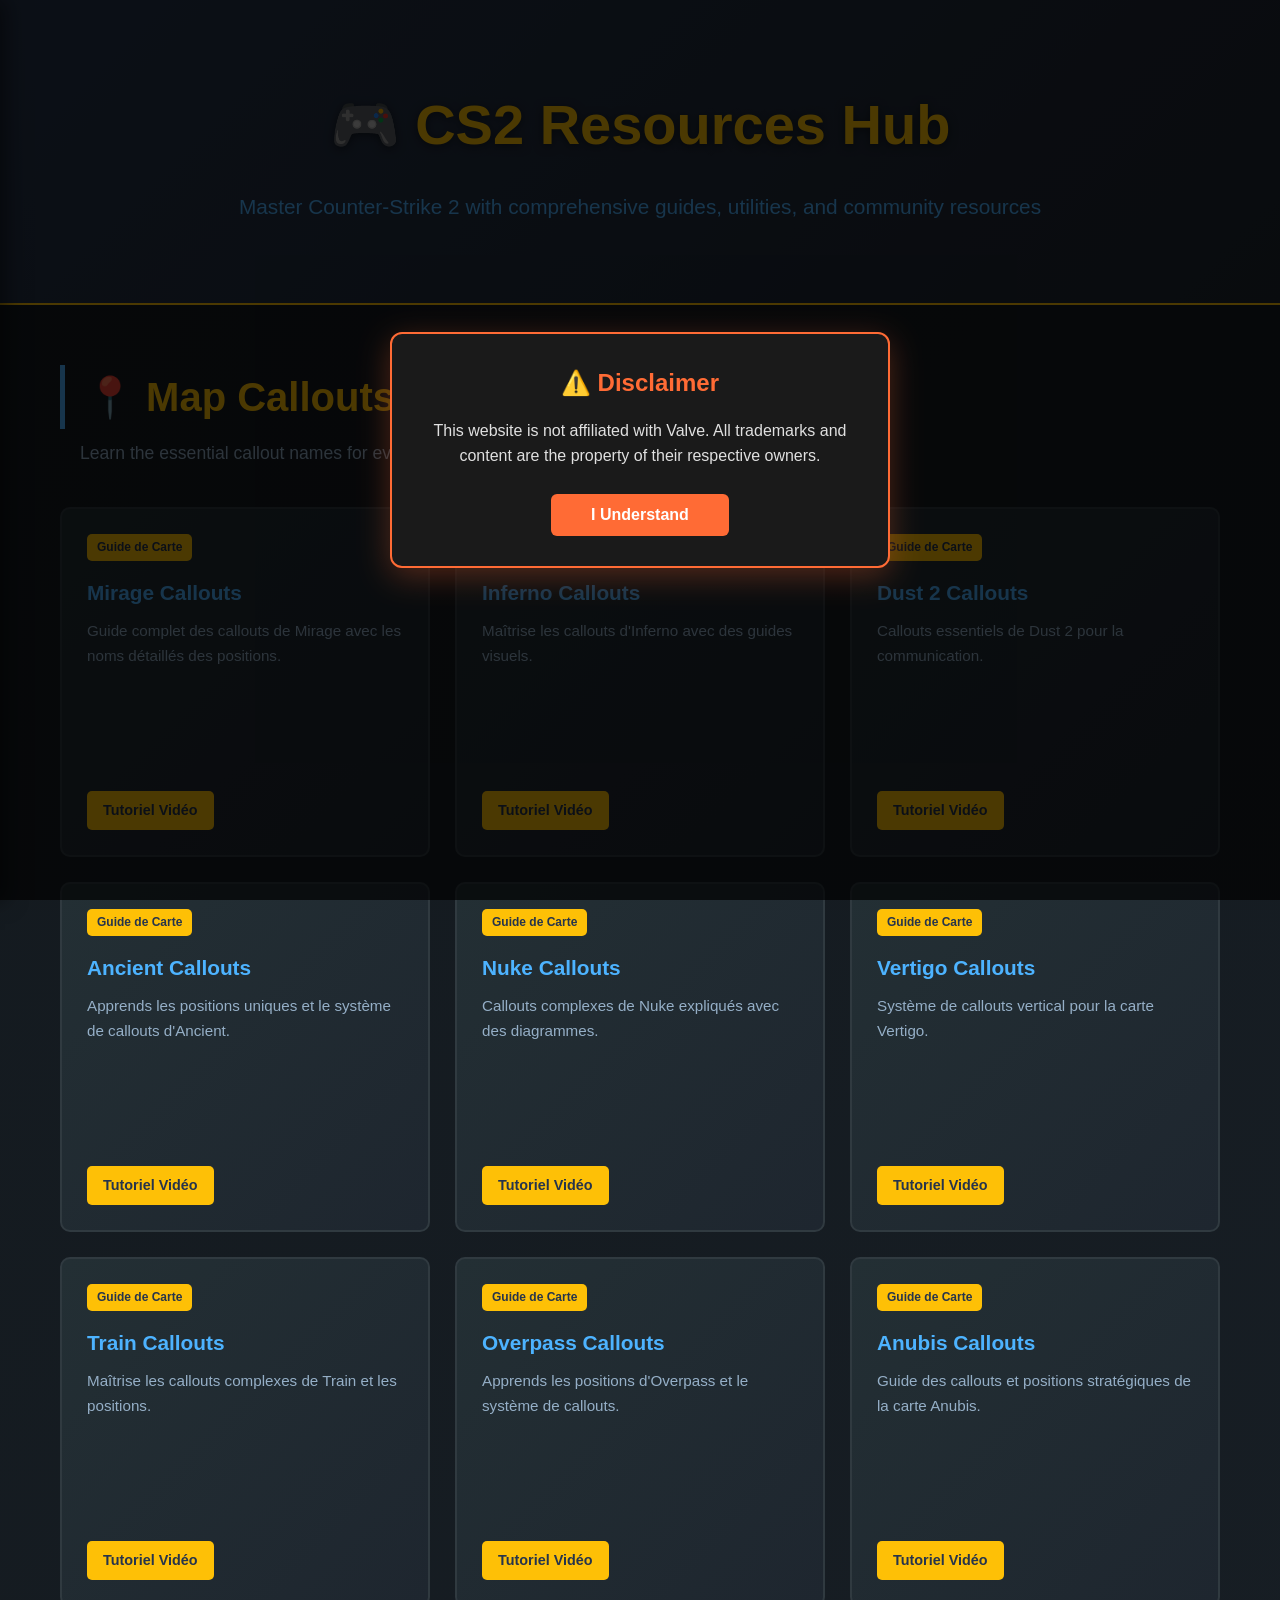
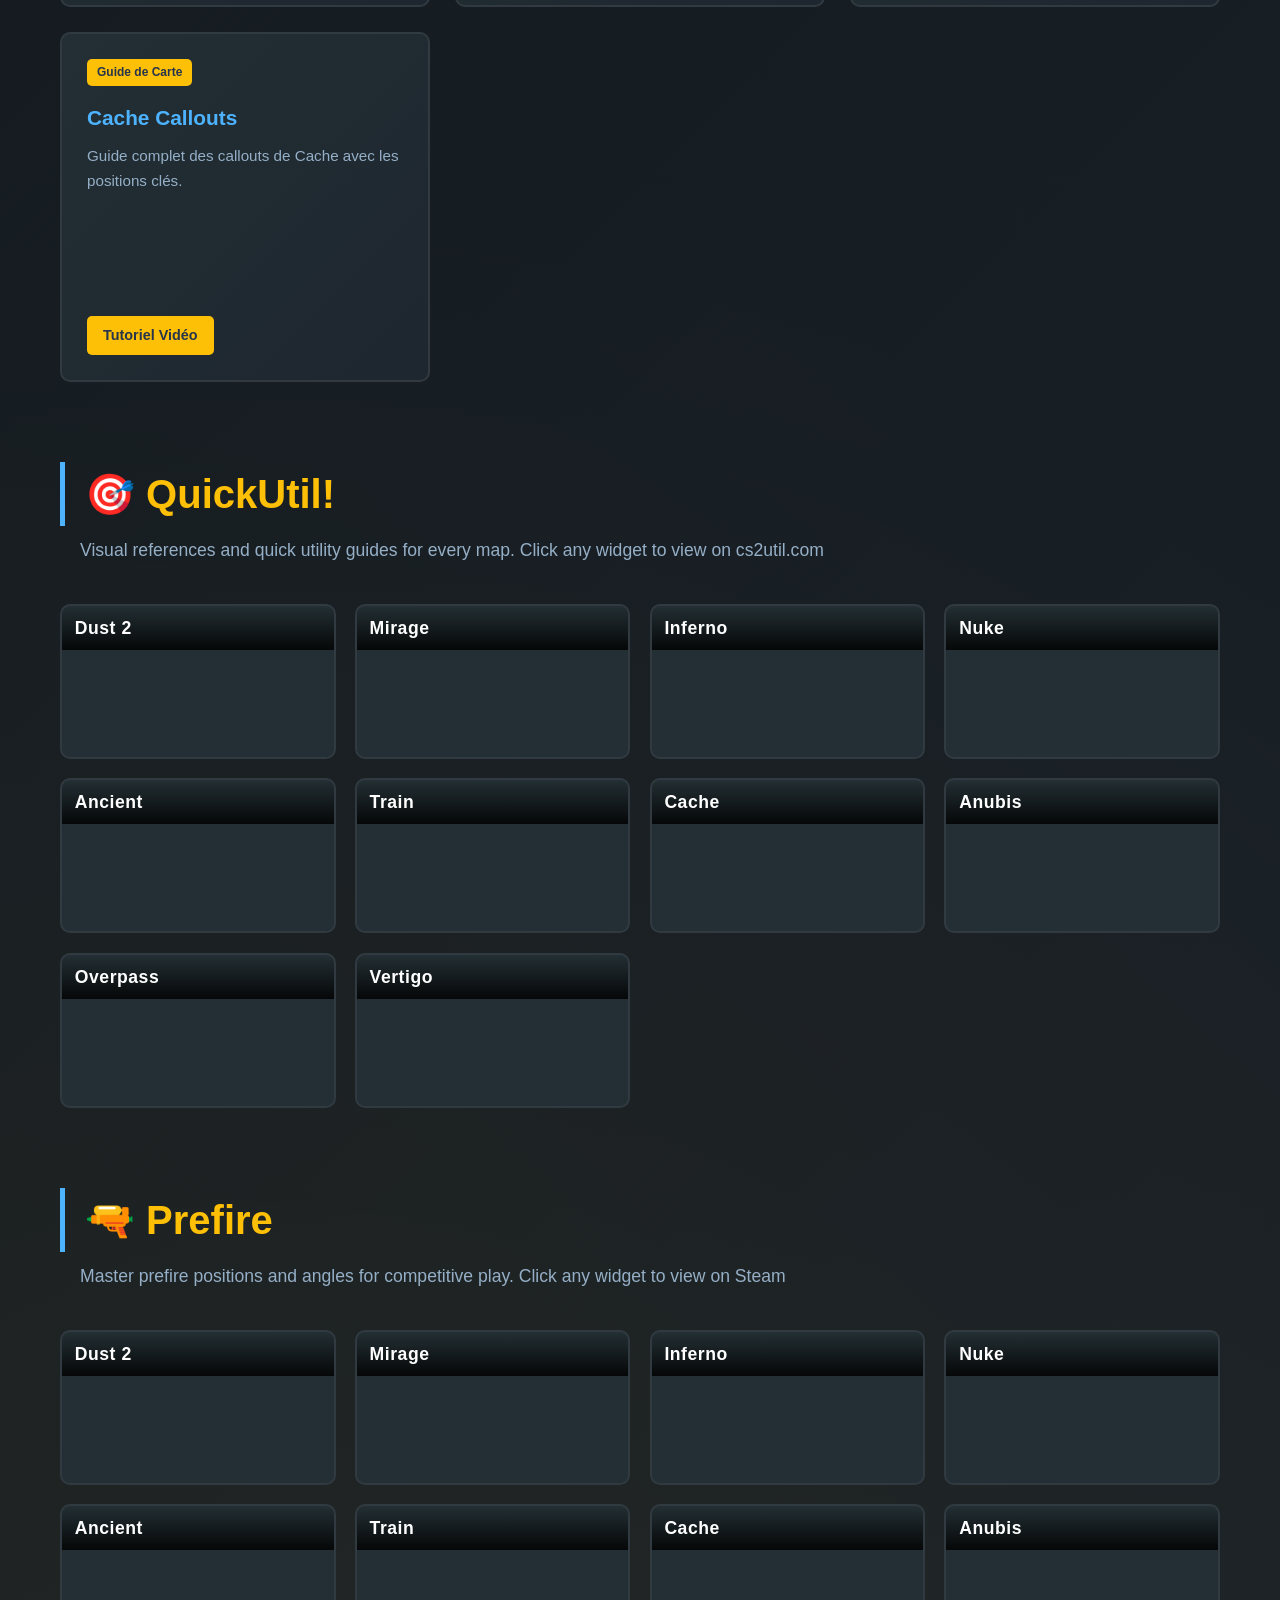
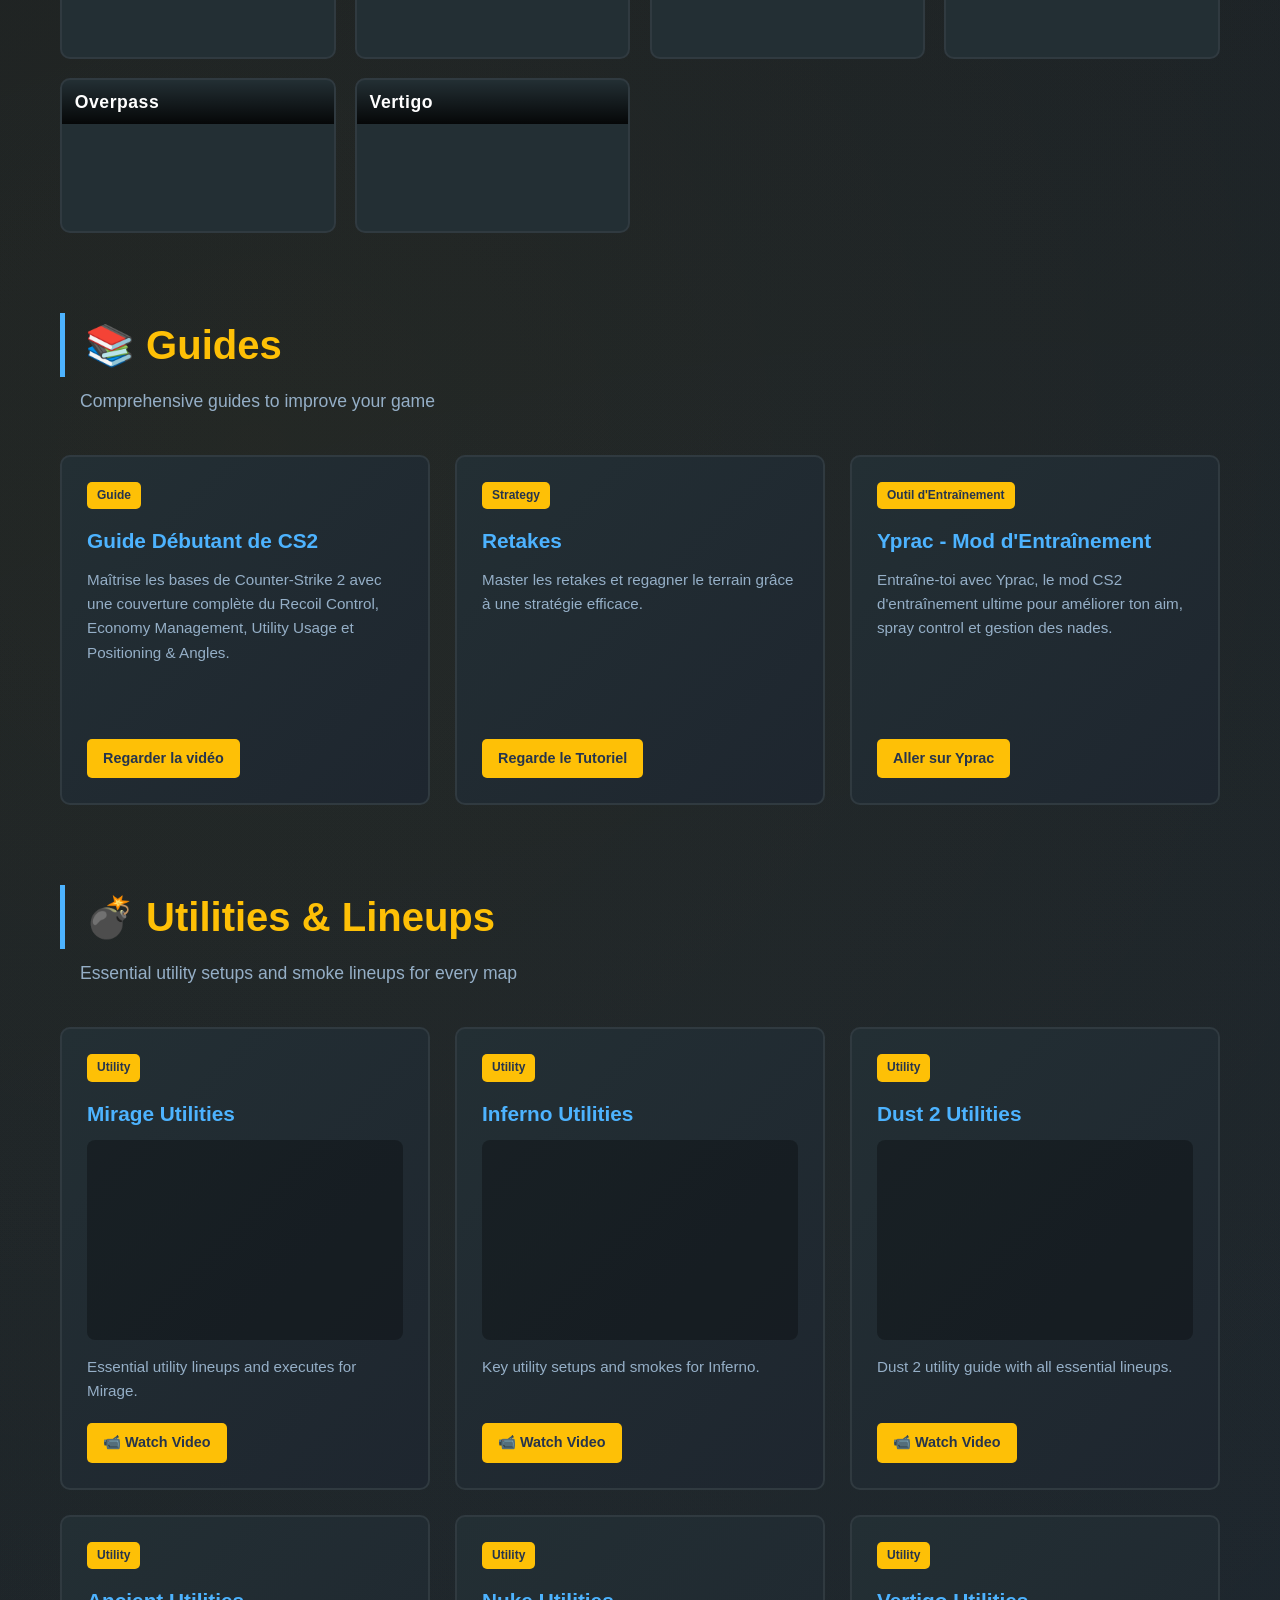
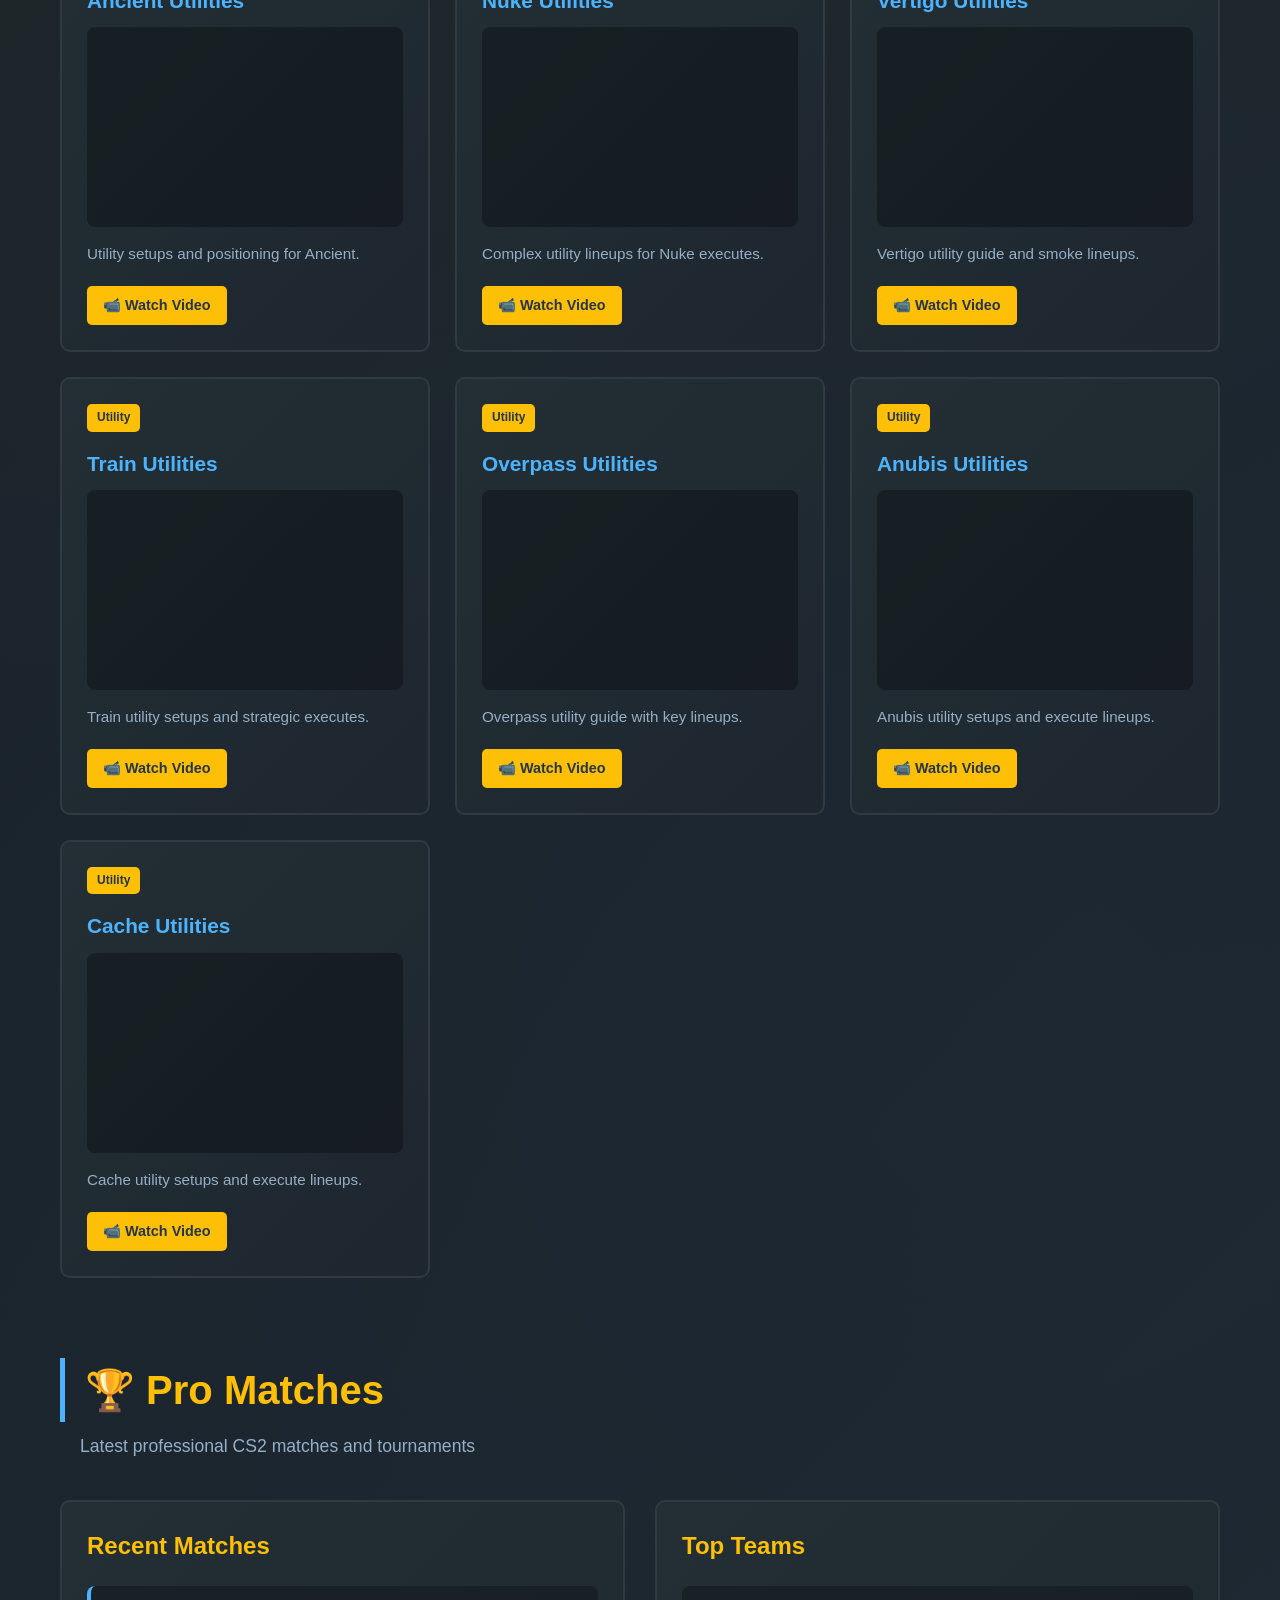
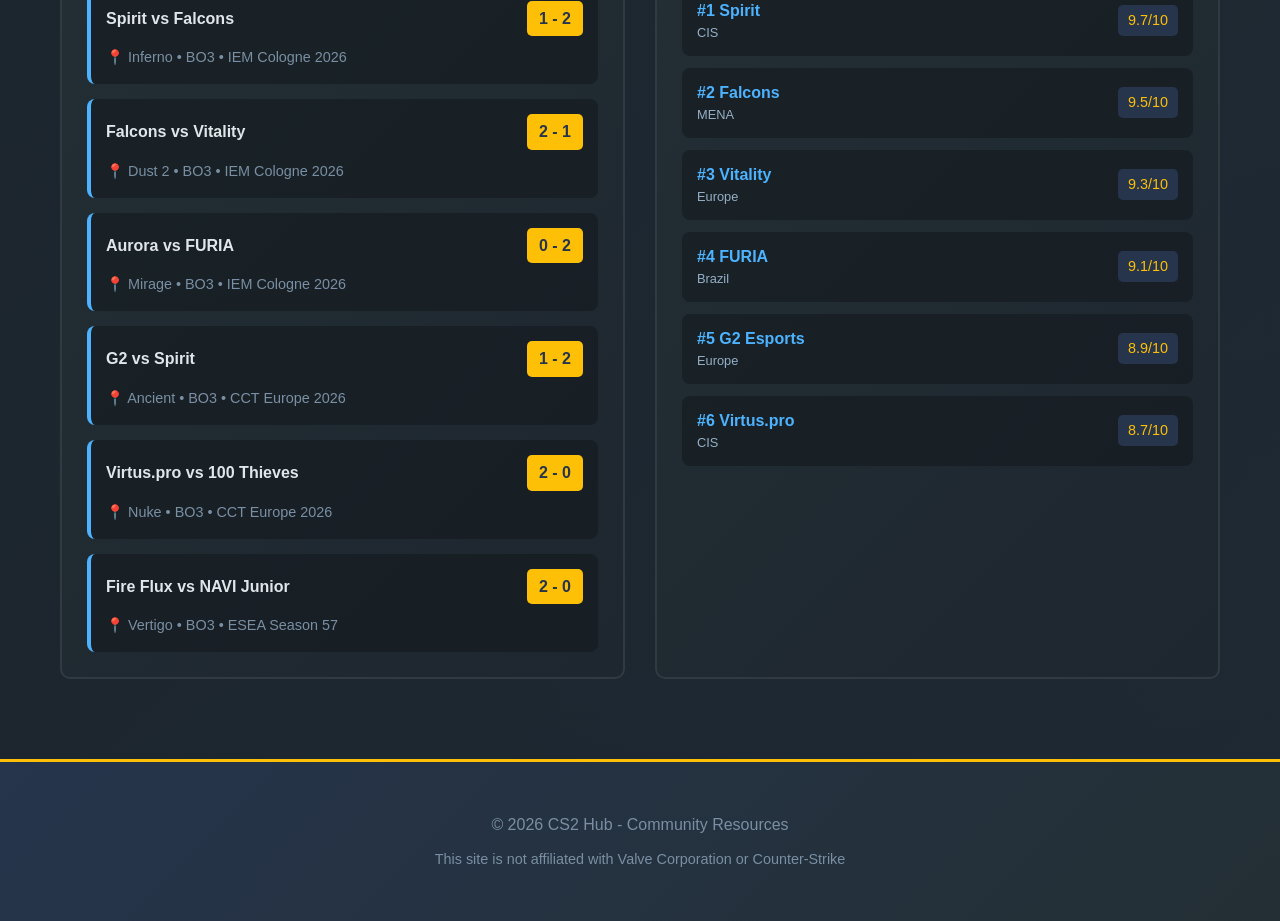
==== commit 4788b868: "Update index.html with QuickUtil and Prefire sections, retractable sidebar" ====
--- a/index.html
+++ b/index.html
@@ -63,637 +63,139 @@
             transform: translateY(-2px);
             box-shadow: 0 4px 12px rgba(255, 107, 53, 0.4);
         }
-
-        /* Match Card Styles - REDESIGNED */
-        .match-card {
-            background: linear-gradient(135deg, #0f0f0f 0%, #1a1a1a 100%);
-            border: 1px solid #ff6b35;
-            border-radius: 16px;
-            padding: 24px;
-            margin-bottom: 16px;
-            display: flex;
-            align-items: center;
-            gap: 20px;
-            transition: all 0.3s cubic-bezier(0.4, 0, 0.2, 1);
-            box-shadow: 0 4px 15px rgba(255, 107, 53, 0.1);
-            position: relative;
-            overflow: hidden;
-        }
-
-        .match-card::before {
-            content: '';
-            position: absolute;
-            top: 0;
-            left: -100%;
-            width: 100%;
-            height: 100%;
-            background: linear-gradient(90deg, transparent, rgba(255, 107, 53, 0.1), transparent);
-            transition: left 0.5s ease;
-        }
-
-        .match-card:hover {
-            transform: translateY(-8px);
-            box-shadow: 0 12px 30px rgba(255, 107, 53, 0.25);
-            border-color: #ff5a1f;
-        }
-
-        .match-card:hover::before {
-            left: 100%;
-        }
-
-        /* Team Container */
-        .match-team {
-            display: flex;
-            flex-direction: column;
-            align-items: center;
-            gap: 12px;
-            flex: 1;
-            min-width: 100px;
-        }
-
-        .team-logo {
-            width: 70px;
-            height: 70px;
-            background: linear-gradient(135deg, #1a1a1a 0%, #2d2d2d 100%);
-            border: 2px solid #ff6b35;
-            border-radius: 12px;
-            display: flex;
-            align-items: center;
-            justify-content: center;
-            overflow: hidden;
-            box-shadow: 0 4px 12px rgba(255, 107, 53, 0.2);
-            transition: all 0.3s ease;
-        }
-
-        .match-card:hover .team-logo {
-            transform: scale(1.1);
-            box-shadow: 0 6px 18px rgba(255, 107, 53, 0.4);
-        }
-
-        .team-logo img {
-            width: 100%;
-            height: 100%;
-            object-fit: contain;
-            padding: 8px;
-        }
-
-        .team-name {
-            color: #ffffff;
-            font-weight: 700;
-            font-size: 16px;
-            text-align: center;
-            letter-spacing: 0.5px;
-            max-width: 120px;
-            word-wrap: break-word;
-        }
-
-        /* Score Display - REDESIGNED */
-        .match-center {
-            display: flex;
-            flex-direction: column;
-            align-items: center;
-            gap: 16px;
-            padding: 20px;
-            background: rgba(255, 107, 53, 0.05);
-            border-radius: 12px;
-            border: 1px solid rgba(255, 107, 53, 0.2);
-            flex: 0 0 auto;
-            min-width: 160px;
-        }
-
-        .match-score-display {
-            display: flex;
-            align-items: center;
-            gap: 12px;
-            justify-content: center;
-        }
-
-        .score-number {
-            font-size: 42px;
-            font-weight: 900;
-            color: #ff6b35;
-            min-width: 50px;
-            text-align: center;
-            line-height: 1;
-            text-shadow: 0 2px 10px rgba(255, 107, 53, 0.3);
-        }
-
-        .score-separator {
-            font-size: 32px;
-            color: #ff6b35;
-            font-weight: 300;
-            opacity: 0.6;
-        }
-
-        .match-info {
-            display: flex;
-            flex-direction: column;
-            align-items: center;
-            gap: 8px;
-        }
-
-        .match-status {
-            display: inline-block;
-            font-size: 11px;
-            font-weight: 800;
-            text-transform: uppercase;
-            letter-spacing: 1px;
-            padding: 6px 14px;
-            border-radius: 20px;
-            backdrop-filter: blur(10px);
-            transition: all 0.3s ease;
-        }
-
-        .match-status.live {
-            background: linear-gradient(135deg, rgba(0, 255, 0, 0.2), rgba(0, 200, 0, 0.1));
-            color: #00ff88;
-            border: 1px solid #00ff88;
-            box-shadow: 0 0 15px rgba(0, 255, 136, 0.3), inset 0 0 10px rgba(0, 255, 136, 0.1);
-            animation: pulse-green 2s infinite;
-        }
-
-        .match-status.upcoming {
-            background: linear-gradient(135deg, rgba(255, 170, 0, 0.2), rgba(255, 120, 0, 0.1));
-            color: #ffaa00;
-            border: 1px solid #ffaa00;
-            box-shadow: 0 0 15px rgba(255, 170, 0, 0.2);
-        }
-
-        .match-status.finished {
-            background: linear-gradient(135deg, rgba(100, 100, 100, 0.2), rgba(80, 80, 80, 0.1));
-            color: #a0a0a0;
-            border: 1px solid #555;
-        }
-
-        @keyframes pulse-green {
-            0%, 100% {
-                box-shadow: 0 0 15px rgba(0, 255, 136, 0.3), inset 0 0 10px rgba(0, 255, 136, 0.1);
-            }
-            50% {
-                box-shadow: 0 0 25px rgba(0, 255, 136, 0.5), inset 0 0 15px rgba(0, 255, 136, 0.2);
-            }
-        }
-
-        .match-time {
-            font-size: 12px;
-            color: #999;
-            font-weight: 500;
-        }
-
-        .matches-list {
-            max-height: 700px;
-            overflow-y: auto;
-            padding-right: 8px;
-        }
-
-        .matches-list::-webkit-scrollbar {
-            width: 8px;
-        }
-
-        .matches-list::-webkit-scrollbar-track {
-            background: #1a1a1a;
-            border-radius: 10px;
-        }
-
-        .matches-list::-webkit-scrollbar-thumb {
-            background: #ff6b35;
-            border-radius: 10px;
-            transition: all 0.3s ease;
-        }
-
-        .matches-list::-webkit-scrollbar-thumb:hover {
-            background: #ff5a1f;
-        }
-
-        .loading {
-            text-align: center;
-            color: #ff6b35;
-            font-size: 16px;
-            padding: 40px 20px;
-            animation: pulse-loading 1.5s infinite;
-        }
-
-        .loading-spinner {
-            display: inline-block;
-            width: 40px;
-            height: 40px;
-            border: 3px solid rgba(255, 107, 53, 0.3);
-            border-top-color: #ff6b35;
-            border-radius: 50%;
-            animation: spin 1s linear infinite;
-            margin-bottom: 15px;
-        }
-
-        @keyframes spin {
-            to { transform: rotate(360deg); }
-        }
-
-        @keyframes pulse-loading {
-            0%, 100% { opacity: 1; }
-            50% { opacity: 0.6; }
-        }
-
-        .error-message {
-            background: linear-gradient(135deg, rgba(255, 107, 53, 0.15), rgba(255, 107, 53, 0.05));
-            border: 1px solid #ff6b35;
-            border-radius: 12px;
-            padding: 18px;
-            color: #ff6b35;
-            text-align: center;
-            margin-bottom: 15px;
-            font-weight: 500;
-        }
-
-        .match-league {
-            font-size: 11px;
-            color: #ff6b35;
-            font-weight: 600;
-            text-transform: uppercase;
-            letter-spacing: 0.5px;
-        }
-
-        .pro-teams-container {
-            display: grid;
-            grid-template-columns: 2fr 1fr;
-            gap: 30px;
-        }
-
-        @media (max-width: 1200px) {
-            .pro-teams-container {
-                grid-template-columns: 1fr;
-            }
-
-            .match-card {
-                flex-wrap: wrap;
-            }
-        }
     </style>
 </head>
 <body>
-    <!-- Top Logo -->
-    <div class="top-logo">HelpStrike</div>
-
-    <!-- Disclaimer Modal -->
-    <div class="disclaimer-modal active" id="disclaimerModal">
+    <div id="disclaimer-modal" class="disclaimer-modal active">
         <div class="disclaimer-content">
-            <h2>⚠️ Avis Important</h2>
-            <p>Certaines vidéos sont en français et d'autres en anglais !</p>
-            <button class="disclaimer-btn" onclick="closeDisclaimer()">OK</button>
+            <h2>⚠️ Disclaimer</h2>
+            <p>This website is not affiliated with Valve. All trademarks and content are the property of their respective owners.</p>
+            <button class="disclaimer-btn" onclick="closedisclaimer()">I Understand</button>
         </div>
     </div>
 
     <!-- Sidebar Navigation -->
-    <aside class="sidebar">
+    <div class="sidebar">
         <div class="sidebar-header">
             <div class="sidebar-logo-container">
-                <h1 class="sidebar-logo">HelpStrike</h1>
+                <h2 class="sidebar-logo">CS2 HUB</h2>
             </div>
         </div>
         <nav class="sidebar-nav">
-            <button class="sidebar-nav-toggle" type="button" aria-expanded="true">
-                <span>Catégories</span>
-                <span class="sidebar-nav-toggle-chevron" aria-hidden="true">▾</span>
-            </button>
             <div class="sidebar-nav-links">
-                <a href="index.html" class="sidebar-link active" data-section="home">
-                    <span class="icon">🏠</span>
-                    <span class="label">Home</span>
-                </a>
-                <a href="callouts.html" class="sidebar-link" data-section="callouts">
+                <a href="#callouts-section" class="sidebar-link nav-link">
                     <span class="icon">📍</span>
                     <span class="label">Callouts</span>
                 </a>
-                <a href="helpvizion.html" class="sidebar-link" data-section="helpvizion">
+                <a href="#quickutil-section" class="sidebar-link nav-link">
                     <span class="icon">🎯</span>
-                    <span class="label">HelpViZion</span>
-                </a>
-                <a href="guides.html" class="sidebar-link" data-section="guides">
-                    <span class="icon">📖</span>
+                    <span class="label">QuickUtil!</span>
+                </a>
+                <a href="#prefire-section" class="sidebar-link nav-link">
+                    <span class="icon">🔫</span>
+                    <span class="label">Prefire</span>
+                </a>
+                <a href="#guides-section" class="sidebar-link nav-link">
+                    <span class="icon">📚</span>
                     <span class="label">Guides</span>
                 </a>
-                <a href="utility.html" class="sidebar-link" data-section="utility">
-                    <span class="icon">⚙️</span>
-                    <span class="label">Utility</span>
-                </a>
-                <a href="#recent-esport" class="sidebar-link" data-section="recent-esport">
+                <a href="#utilities-section" class="sidebar-link nav-link">
+                    <span class="icon">💣</span>
+                    <span class="label">Utilities</span>
+                </a>
+                <a href="#matches-section" class="sidebar-link nav-link">
                     <span class="icon">🏆</span>
-                    <span class="label">eSport Results</span>
+                    <span class="label">Pro Matches</span>
                 </a>
             </div>
         </nav>
-    </aside>
+    </div>
 
     <!-- Main Content -->
-    <main class="main-content home-page">
-        <!-- Hero Section with Banner -->
-        <section class="hero" id="home">
-            <div class="hero-banner">
-                <img src="https://raw.githubusercontent.com/clipiz/cs2-hub/main/images/helpstrike-banner.png" alt="HelpStrike Banner" class="banner-img">
-            </div>
+    <div class="main-content home-page">
+        <!-- Hero Section -->
+        <section class="hero">
             <div class="hero-content">
-                <h2>Apprends. Maîtrise. Domine.</h2>
-                <p>Tous les outils essentiels pour dominer sur CS2</p>
-            </div>
-        </section>
-
-        <div class="container">
-            <!-- Quick Links Section -->
-            <section class="category-section">
-                <h2 class="category-title">🚀 Accès Rapide</h2>
-                <p class="category-desc">Accède à tes ressources favorites</p>
-                <div class="items-grid">
-                    <div class="item-card quick-link">
-                        <span class="item-type">Navigation</span>
-                        <h3>📍 Callouts des Cartes</h3>
-                        <p>Maîtrise tous les callouts de chaque carte compétitive</p>
-                        <div class="item-links">
-                            <a href="callouts.html" class="item-link">Voir Tous les Callouts</a>
-                        </div>
+                <h2>🎮 CS2 Resources Hub</h2>
+                <p>Master Counter-Strike 2 with comprehensive guides, utilities, and community resources</p>
+            </div>
+        </section>
+
+        <!-- Callouts Section -->
+        <section id="callouts-section" class="category-section">
+            <div class="container">
+                <h2 class="category-title">📍 Map Callouts</h2>
+                <p class="category-desc">Learn the essential callout names for every map in CS2</p>
+                <div id="callouts-grid" class="items-grid"></div>
+            </div>
+        </section>
+
+        <!-- QuickUtil Section -->
+        <section id="quickutil-section" class="category-section">
+            <div class="container">
+                <h2 class="category-title">🎯 QuickUtil!</h2>
+                <p class="category-desc">Visual references and quick utility guides for every map. Click any widget to view on cs2util.com</p>
+                <div id="quickutil-map-menu" class="map-menu-grid"></div>
+            </div>
+        </section>
+
+        <!-- Prefire Section -->
+        <section id="prefire-section" class="category-section">
+            <div class="container">
+                <h2 class="category-title">🔫 Prefire</h2>
+                <p class="category-desc">Master prefire positions and angles for competitive play. Click any widget to view on Steam</p>
+                <div id="prefire-map-menu" class="map-menu-grid"></div>
+            </div>
+        </section>
+
+        <!-- Guides Section -->
+        <section id="guides-section" class="category-section">
+            <div class="container">
+                <h2 class="category-title">📚 Guides</h2>
+                <p class="category-desc">Comprehensive guides to improve your game</p>
+                <div id="guides-grid" class="items-grid"></div>
+            </div>
+        </section>
+
+        <!-- Utilities Section -->
+        <section id="utilities-section" class="category-section">
+            <div class="container">
+                <h2 class="category-title">💣 Utilities & Lineups</h2>
+                <p class="category-desc">Essential utility setups and smoke lineups for every map</p>
+                <div id="utilities-grid" class="items-grid"></div>
+            </div>
+        </section>
+
+        <!-- Pro Matches Section -->
+        <section id="matches-section" class="category-section">
+            <div class="container">
+                <h2 class="category-title">🏆 Pro Matches</h2>
+                <p class="category-desc">Latest professional CS2 matches and tournaments</p>
+                <div class="pro-teams-container">
+                    <div class="matches-section">
+                        <h3>Recent Matches</h3>
+                        <div id="matches-list" class="matches-list"></div>
                     </div>
-                    
-                    <div class="item-card quick-link">
-                        <span class="item-type">Navigation</span>
-                        <h3>🎯 HelpViZion</h3>
-                        <p>Retrouve les repères visuels essentiels sur chaque carte compétitive</p>
-                        <div class="item-links">
-                            <a href="helpvizion.html" class="item-link">Voir HelpViZion</a>
-                        </div>
-                    </div>
-                    
-                    <div class="item-card quick-link">
-                        <span class="item-type">Navigation</span>
-                        <h3>📖 Guides</h3>
-                        <p>Apprends les stratégies et le spray control</p>
-                        <div class="item-links">
-                            <a href="guides.html" class="item-link">Voir Tous les Guides</a>
-                        </div>
-                    </div>
-
-                    <div class="item-card quick-link">
-                        <span class="item-type">Navigation</span>
-                        <h3>⚙️ Utility</h3>
-                        <p>Maîtrise les lineups et setups essentiels</p>
-                        <div class="item-links">
-                            <a href="utility.html" class="item-link">Voir Toute la Utility</a>
-                        </div>
-                    </div>
-                    
-                    <div class="item-card quick-link">
-                        <span class="item-type">Navigation</span>
-                        <h3>🏆 Scène Pro</h3>
-                        <p>Suis les derniers matchs compétitifs et classements</p>
-                        <div class="item-links">
-                            <a href="#recent-esport" class="item-link">Voir les Résultats</a>
-                        </div>
+                    <div class="teams-section">
+                        <h3>Top Teams</h3>
+                        <div id="teams-list" class="teams-list"></div>
                     </div>
                 </div>
-            </section>
-
-            <!-- RECENT ESPORT RESULT Section -->
-            <section id="recent-esport" class="category-section">
-                <h2 class="category-title">🏆 RÉSULTATS ESPORT</h2>
-                <p class="category-desc">Suis les derniers résultats et classements de la scène pro</p>
-                
-                <div class="pro-teams-container">
-                    <div class="matches-section">
-                        <h3>Derniers Matchs CS2</h3>
-                        <div class="matches-list" id="matches-list">
-                            <div class="loading">
-                                <div class="loading-spinner"></div>
-                                <p>⏳ Chargement des matchs en direct...</p>
-                            </div>
-                        </div>
-                    </div>
-                    
-                    <div class="teams-section">
-                        <h3>Meilleures Équipes</h3>
-                        <div class="teams-list" id="teams-list">
-                            <!-- Teams will be loaded here -->
-                        </div>
-                    </div>
-                </div>
-            </section>
-        </div>
+            </div>
+        </section>
 
         <!-- Footer -->
         <footer class="footer">
-            <div class="container">
-                <p>&copy; 2026 HelpStrike - Tous droits réservés | Construit pour la communauté CS2</p>
-                <p class="disclaimer">Ce site a été créer par Clipiz et n'est pas affilié à Valve ou Counter-Strike</p>
-            </div>
+            <p>&copy; 2026 CS2 Hub - Community Resources</p>
+            <p class="disclaimer">This site is not affiliated with Valve Corporation or Counter-Strike</p>
         </footer>
-    </main>
+    </div>
 
     <script src="script.js"></script>
     <script>
-        // Close disclaimer and save to localStorage
-        function closeDisclaimer() {
-            const modal = document.getElementById('disclaimerModal');
-            modal.classList.remove('active');
-            localStorage.setItem('disclaimerClosed', 'true');
-        }
-
-        // Fetch CS2 matches from PandaScore API for today (22 June 2026)
-        async function fetchCS2Matches() {
-            const matchesList = document.getElementById('matches-list');
-            
-            try {
-                // Filter for matches on 22 June 2026
-                // PandaScore uses ISO 8601 format
-                const startDate = '2026-06-22T00:00:00Z';
-                const endDate = '2026-06-22T23:59:59Z';
-                
-                const response = await fetch(`https://api.pandascore.co/csgo/matches?filter[scheduled_at_from]=${startDate}&filter[scheduled_at_to]=${endDate}&sort=-scheduled_at&page[size]=20`, {
-                    headers: {
-                        'accept': 'application/json'
-                    }
-                });
-
-                if (!response.ok) {
-                    throw new Error('API Error: ' + response.status);
-                }
-
-                const matches = await response.json();
-                
-                if (matches && matches.length > 0) {
-                    matchesList.innerHTML = '';
-                    
-                    matches.forEach(match => {
-                        const matchCard = createMatchCardFromAPI(match);
-                        matchesList.appendChild(matchCard);
-                    });
-                } else {
-                    // If no matches today, show demo
-                    displayDemoMatches();
-                }
-            } catch (error) {
-                console.error('Error fetching CS2 matches:', error);
-                displayDemoMatches();
-            }
-        }
-
-        // Create match card from PandaScore API
-        function createMatchCardFromAPI(match) {
-            const card = document.createElement('div');
-            card.className = 'match-card';
-            
-            const team1 = match.opponents?.[0]?.opponent;
-            const team2 = match.opponents?.[1]?.opponent;
-            
-            const team1Name = team1?.name || 'Team 1';
-            const team2Name = team2?.name || 'Team 2';
-            const team1Logo = team1?.image_url || 'https://via.placeholder.com/70?text=' + team1Name.substring(0, 3);
-            const team2Logo = team2?.image_url || 'https://via.placeholder.com/70?text=' + team2Name.substring(0, 3);
-            
-            // Get scores
-            const team1Score = match.results?.[0]?.score || 0;
-            const team2Score = match.results?.[1]?.score || 0;
-            
-            // Determine status
-            let status = 'finished';
-            let statusText = 'TERMINÉ';
-            let league = match.league?.name || 'CS2';
-            
-            if (match.status === 'running') {
-                status = 'live';
-                statusText = '🔴 EN DIRECT';
-            } else if (match.status === 'not_started') {
-                status = 'upcoming';
-                statusText = '⏰ À VENIR';
-            }
-            
-            // Format date
-            const matchDate = new Date(match.scheduled_at);
-            const timeString = matchDate.toLocaleString('fr-FR', { 
-                hour: '2-digit', 
-                minute: '2-digit'
-            });
-            
-            card.innerHTML = `
-                <div class="match-team">
-                    <div class="team-logo">
-                        <img src="${team1Logo}" alt="${team1Name}" onerror="this.src='https://via.placeholder.com/70?text=${team1Name.substring(0,3)}'">
-                    </div>
-                    <div class="team-name">${team1Name}</div>
-                </div>
-                
-                <div class="match-center">
-                    <div class="match-league">${league}</div>
-                    <div class="match-score-display">
-                        <div class="score-number">${team1Score}</div>
-                        <div class="score-separator">-</div>
-                        <div class="score-number">${team2Score}</div>
-                    </div>
-                    <div class="match-info">
-                        <div class="match-status ${status}">${statusText}</div>
-                        <div class="match-time">${timeString}</div>
-                    </div>
-                </div>
-                
-                <div class="match-team">
-                    <div class="team-logo">
-                        <img src="${team2Logo}" alt="${team2Name}" onerror="this.src='https://via.placeholder.com/70?text=${team2Name.substring(0,3)}'">
-                    </div>
-                    <div class="team-name">${team2Name}</div>
-                </div>
-            `;
-            
-            return card;
-        }
-
-        // Display demo matches if API fails or no matches for today
-        function displayDemoMatches() {
-            const matchesList = document.getElementById('matches-list');
-            const demoMatches = [
-                { 
-                    team1: 'Spirit', 
-                    team2: 'FaZe Clan', 
-                    score1: 2, 
-                    score2: 1, 
-                    status: 'finished',
-                    statusText: 'TERMINÉ',
-                    league: 'ESL Pro League',
-                    time: '20:30'
-                },
-                { 
-                    team1: 'Vitality', 
-                    team2: 'G2 Esports', 
-                    score1: 1, 
-                    score2: 1, 
-                    status: 'live',
-                    statusText: '🔴 EN DIRECT',
-                    league: 'IEM Katowice',
-                    time: 'Maintenant'
-                },
-                { 
-                    team1: 'FURIA', 
-                    team2: 'Falcons', 
-                    score1: 0, 
-                    score2: 0, 
-                    status: 'upcoming',
-                    statusText: '⏰ À VENIR',
-                    league: 'Perfect World Pro Series',
-                    time: '18:00'
-                }
-            ];
-            
-            matchesList.innerHTML = '';
-            demoMatches.forEach(match => {
-                const card = document.createElement('div');
-                card.className = 'match-card';
-                card.innerHTML = `
-                    <div class="match-team">
-                        <div class="team-logo">
-                            <span style="font-size: 36px; color: #ff6b35;">${match.team1.substring(0, 1)}</span>
-                        </div>
-                        <div class="team-name">${match.team1}</div>
-                    </div>
-                    
-                    <div class="match-center">
-                        <div class="match-league">${match.league}</div>
-                        <div class="match-score-display">
-                            <div class="score-number">${match.score1}</div>
-                            <div class="score-separator">-</div>
-                            <div class="score-number">${match.score2}</div>
-                        </div>
-                        <div class="match-info">
-                            <div class="match-status ${match.status}">${match.statusText}</div>
-                            <div class="match-time">${match.time}</div>
-                        </div>
-                    </div>
-                    
-                    <div class="match-team">
-                        <div class="team-logo">
-                            <span style="font-size: 36px; color: #ff6b35;">${match.team2.substring(0, 1)}</span>
-                        </div>
-                        <div class="team-name">${match.team2}</div>
-                    </div>
-                `;
-                matchesList.appendChild(card);
-            });
-        }
-
-        // Load home page data
-        async function loadHomePage() {
-            try {
-                const response = await fetch('data.json');
-                const data = await response.json();
-                renderTeams(data.teams);
-                fetchCS2Matches();
-            } catch (error) {
-                console.error('Error loading home page:', error);
-                displayDemoMatches();
-            }
-
-            // Check if disclaimer was already closed
-            const disclaimerClosed = localStorage.getItem('disclaimerClosed');
-            if (disclaimerClosed === 'true') {
-                const modal = document.getElementById('disclaimerModal');
-                modal.classList.remove('active');
-            }
-        }
-
-        document.addEventListener('DOMContentLoaded', loadHomePage);
+        function closedisclaimer() {
+            document.getElementById('disclaimer-modal').classList.remove('active');
+        }
     </script>
 </body>
 </html>
--- a/styles.css
+++ b/styles.css
@@ -29,7 +29,7 @@
 /* Sidebar Navigation */
 .sidebar {
     position: fixed;
-    left: 0;
+    left: -250px;
     top: 0;
     width: 250px;
     height: 100vh;
@@ -39,6 +39,11 @@
     overflow-y: auto;
     z-index: 200;
     box-shadow: 5px 0 20px rgba(0, 0, 0, 0.5);
+    transition: left 0.3s ease;
+}
+
+.sidebar:hover {
+    left: 0;
 }
 
 .sidebar-header {
@@ -78,30 +83,7 @@
 }
 
 .sidebar-nav-toggle {
-    display: flex;
-    align-items: center;
-    justify-content: space-between;
-    gap: 12px;
-    width: 100%;
-    padding: 12px 16px;
-    border: 1px solid rgba(254, 192, 6, 0.25);
-    border-radius: 8px;
-    background: rgba(19, 25, 30, 0.35);
-    color: var(--hs-highlight);
-    font: inherit;
-    font-weight: 700;
-    cursor: pointer;
-    transition: all 0.3s ease;
-}
-
-.sidebar-nav-toggle:hover {
-    background: rgba(254, 192, 6, 0.12);
-    border-color: rgba(254, 192, 6, 0.45);
-}
-
-.sidebar-nav-toggle:focus-visible {
-    outline: 2px solid var(--hs-link);
-    outline-offset: 2px;
+    display: none;
 }
 
 .sidebar-nav-toggle-chevron {
@@ -119,7 +101,7 @@
     flex-direction: column;
     gap: 10px;
     overflow: hidden;
-    max-height: 520px;
+    max-height: 600px;
     opacity: 1;
     transition: max-height 0.35s ease, opacity 0.25s ease;
 }
@@ -177,7 +159,7 @@
 /* Main Content */
 .main-content {
     flex: 1;
-    margin-left: 250px;
+    margin-left: 0;
     min-height: 100vh;
 }
 
@@ -612,22 +594,126 @@
     color: #5a6f7f;
 }
 
+/* ===== Map Menu Grid (QuickUtil) ===== */
+.map-menu-grid {
+    display: grid;
+    grid-template-columns: repeat(4, 1fr);
+    gap: 1.2rem;
+    margin-top: 1.5rem;
+}
+
+.map-menu-item {
+    position: relative;
+    border-radius: 10px;
+    overflow: hidden;
+    cursor: pointer;
+    aspect-ratio: 16 / 9;
+    background: var(--hs-panel);
+    border: 2px solid var(--hs-border);
+    text-decoration: none;
+    display: block;
+    transition: transform 0.3s ease, border-color 0.3s ease, box-shadow 0.3s ease;
+}
+
+.map-menu-item:hover {
+    transform: scale(1.05);
+    border-color: var(--hs-highlight);
+    box-shadow: 0 0 30px rgba(254, 192, 6, 0.4), 
+                0 8px 25px rgba(254, 192, 6, 0.25),
+                inset 0 0 20px rgba(255, 255, 255, 0.1);
+}
+
+.map-menu-item:hover .map-menu-bg {
+    filter: brightness(0.7);
+}
+
+.map-menu-bg {
+    position: absolute;
+    inset: 0;
+    background-size: cover;
+    background-position: center;
+    transition: filter 0.3s ease;
+}
+
+.map-menu-overlay {
+    position: absolute;
+    bottom: 0;
+    left: 0;
+    right: 0;
+    padding: 0.5rem 0.8rem;
+    background: linear-gradient(transparent, rgba(0,0,0,0.85));
+    color: #fff;
+    font-size: 1.1rem;
+    font-weight: 700;
+    letter-spacing: 0.03em;
+    z-index: 2;
+    position: relative;
+}
+
+/* Metallic shine effect */
+.metallic-shine {
+    position: absolute;
+    top: 0;
+    left: -100%;
+    width: 100%;
+    height: 100%;
+    background: linear-gradient(90deg, 
+        transparent 0%,
+        rgba(255, 255, 255, 0.2) 25%,
+        rgba(255, 255, 255, 0.4) 50%,
+        rgba(255, 255, 255, 0.2) 75%,
+        transparent 100%
+    );
+    opacity: 0;
+    transition: opacity 0.3s ease, left 0.6s ease;
+    pointer-events: none;
+    z-index: 3;
+}
+
+.map-menu-item:hover .metallic-shine {
+    opacity: 1;
+    left: 100%;
+}
+
+/* Map detail section */
+.map-detail-section {
+    display: none;
+    margin-top: 2rem;
+}
+
+.map-detail-section.active {
+    display: block;
+}
+
+.map-detail-back {
+    display: inline-flex;
+    align-items: center;
+    gap: 0.4rem;
+    margin-bottom: 1.2rem;
+    background: none;
+    border: 2px solid var(--hs-border);
+    color: var(--hs-highlight);
+    padding: 0.4rem 1rem;
+    border-radius: 6px;
+    cursor: pointer;
+    font-size: 0.95rem;
+    font-weight: 600;
+    transition: border-color 0.15s, background 0.15s;
+}
+
+.map-detail-back:hover {
+    border-color: var(--hs-highlight);
+    background: rgba(254,192,6,0.08);
+}
+
 /* Responsive Design */
 @media (max-width: 1024px) {
-    .sidebar {
-        width: 200px;
-    }
-
-    .main-content {
-        margin-left: 200px;
-    }
-
-    .sidebar-link .label {
-        font-size: 0.85em;
-    }
-
     .pro-teams-container {
         grid-template-columns: 1fr;
+    }
+
+    .map-menu-grid {
+        grid-template-columns: repeat(3, 1fr);
     }
 }
 
@@ -638,11 +724,11 @@
         height: auto;
         border-bottom: 3px solid var(--hs-highlight);
         border-right: none;
-    }
-
-    .main-content {
-        margin-left: 0;
-        margin-top: 0;
+        left: -100%;
+    }
+
+    .sidebar:hover {
+        left: 0;
     }
 
     .sidebar-nav {
@@ -691,4 +777,12 @@
         width: 35px;
         height: 35px;
     }
-}
+
+    .map-menu-grid {
+        grid-template-columns: repeat(2, 1fr);
+    }
+
+    .map-menu-overlay {
+        font-size: 0.95rem;
+    }
+}
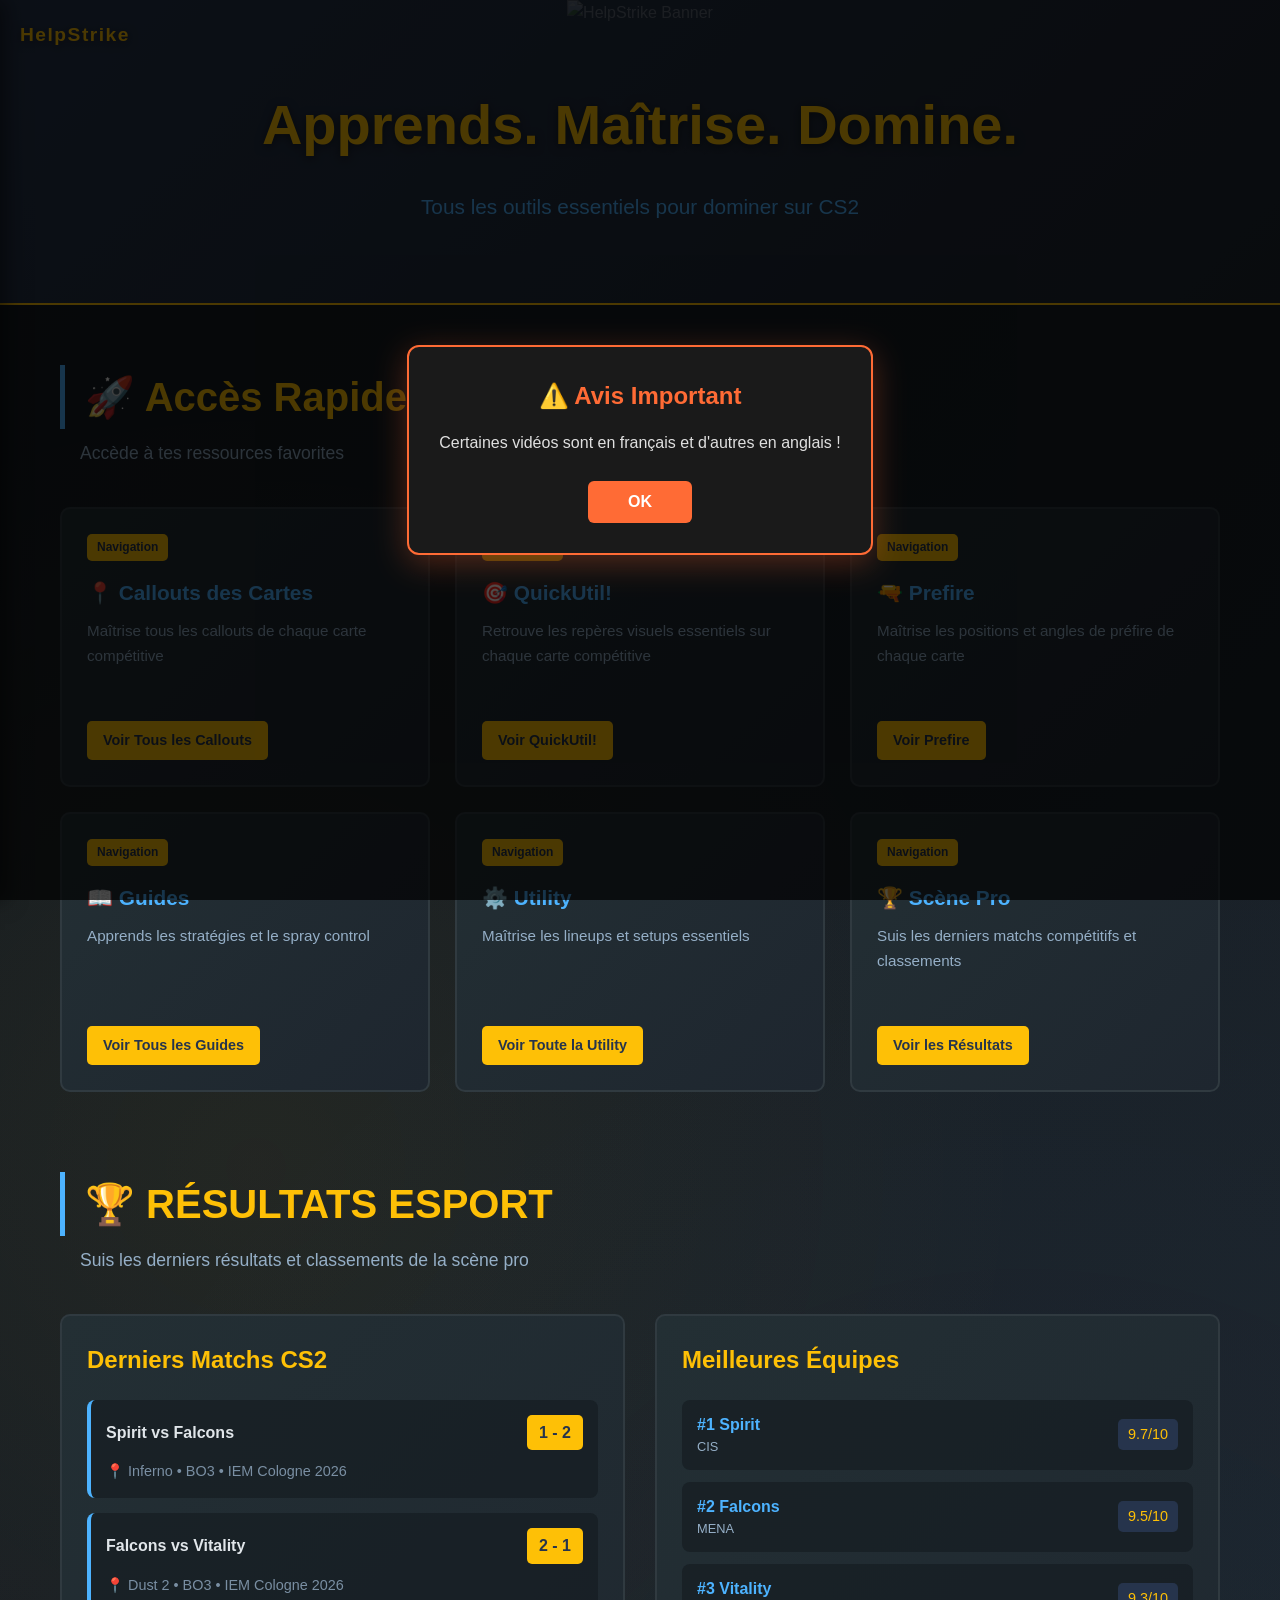
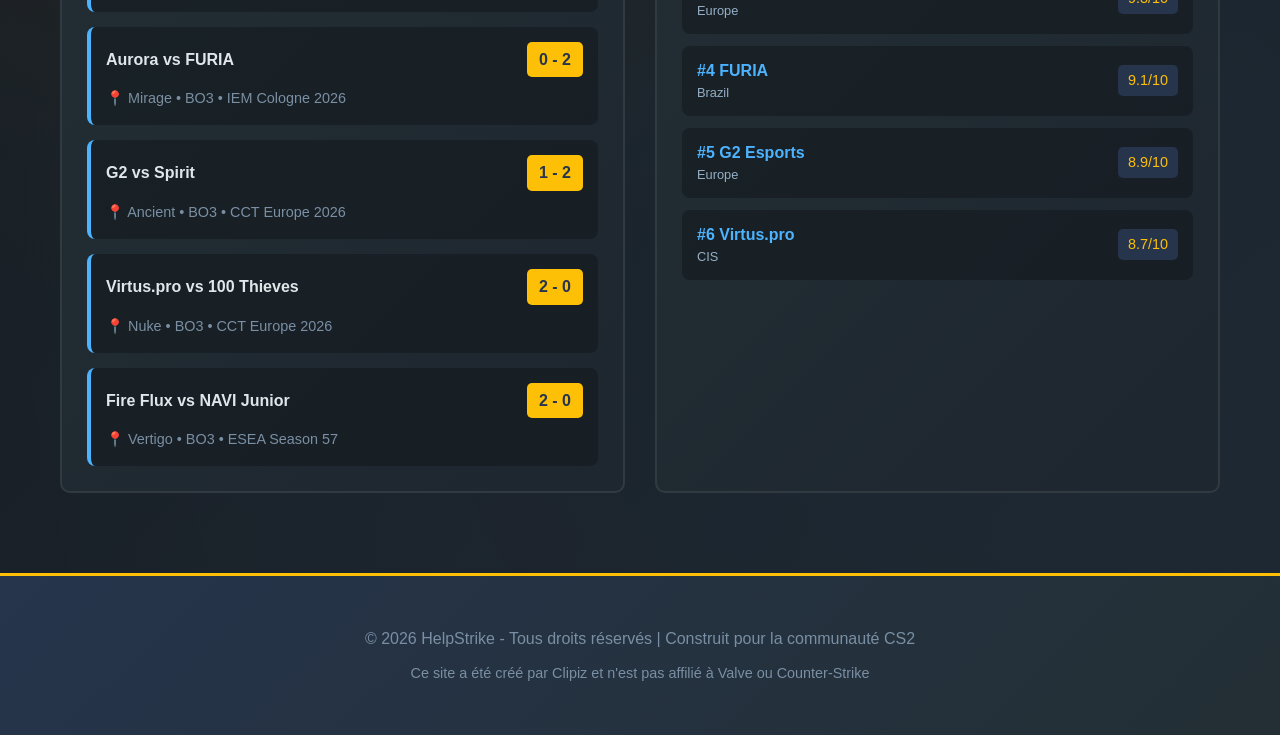
==== commit 3331bd58: "Revert index.html to multi-page layout with hero banner and quick links (Callouts, QuickUtil!, Prefi" ====
--- a/index.html
+++ b/index.html
@@ -63,139 +63,200 @@
             transform: translateY(-2px);
             box-shadow: 0 4px 12px rgba(255, 107, 53, 0.4);
         }
+
+        .match-card {
+            background-color: rgba(19, 25, 30, 0.6);
+            padding: 15px;
+            border-radius: 8px;
+            border-left: 4px solid var(--hs-link);
+            transition: all 0.3s ease;
+        }
+
+        .match-card:hover {
+            background-color: rgba(35, 47, 52, 0.8);
+            border-left-color: var(--hs-highlight);
+            transform: translateX(5px);
+        }
     </style>
 </head>
 <body>
-    <div id="disclaimer-modal" class="disclaimer-modal active">
+    <!-- Top Logo -->
+    <div class="top-logo">HelpStrike</div>
+
+    <!-- Disclaimer Modal -->
+    <div class="disclaimer-modal active" id="disclaimerModal">
         <div class="disclaimer-content">
-            <h2>⚠️ Disclaimer</h2>
-            <p>This website is not affiliated with Valve. All trademarks and content are the property of their respective owners.</p>
-            <button class="disclaimer-btn" onclick="closedisclaimer()">I Understand</button>
+            <h2>⚠️ Avis Important</h2>
+            <p>Certaines vidéos sont en français et d'autres en anglais !</p>
+            <button class="disclaimer-btn" onclick="closeDisclaimer()">OK</button>
         </div>
     </div>
 
     <!-- Sidebar Navigation -->
-    <div class="sidebar">
+    <aside class="sidebar">
         <div class="sidebar-header">
             <div class="sidebar-logo-container">
-                <h2 class="sidebar-logo">CS2 HUB</h2>
+                <h1 class="sidebar-logo">HelpStrike</h1>
             </div>
         </div>
         <nav class="sidebar-nav">
             <div class="sidebar-nav-links">
-                <a href="#callouts-section" class="sidebar-link nav-link">
+                <a href="index.html" class="sidebar-link active" data-section="home">
+                    <span class="icon">🏠</span>
+                    <span class="label">Home</span>
+                </a>
+                <a href="callouts.html" class="sidebar-link" data-section="callouts">
                     <span class="icon">📍</span>
                     <span class="label">Callouts</span>
                 </a>
-                <a href="#quickutil-section" class="sidebar-link nav-link">
+                <a href="helpvizion.html" class="sidebar-link" data-section="quickutil">
                     <span class="icon">🎯</span>
                     <span class="label">QuickUtil!</span>
                 </a>
-                <a href="#prefire-section" class="sidebar-link nav-link">
+                <a href="prefire.html" class="sidebar-link" data-section="prefire">
                     <span class="icon">🔫</span>
                     <span class="label">Prefire</span>
                 </a>
-                <a href="#guides-section" class="sidebar-link nav-link">
-                    <span class="icon">📚</span>
+                <a href="guides.html" class="sidebar-link" data-section="guides">
+                    <span class="icon">📖</span>
                     <span class="label">Guides</span>
                 </a>
-                <a href="#utilities-section" class="sidebar-link nav-link">
-                    <span class="icon">💣</span>
-                    <span class="label">Utilities</span>
-                </a>
-                <a href="#matches-section" class="sidebar-link nav-link">
+                <a href="utility.html" class="sidebar-link" data-section="utility">
+                    <span class="icon">⚙️</span>
+                    <span class="label">Utility</span>
+                </a>
+                <a href="#recent-esport" class="sidebar-link" data-section="recent-esport">
                     <span class="icon">🏆</span>
-                    <span class="label">Pro Matches</span>
+                    <span class="label">eSport Results</span>
                 </a>
             </div>
         </nav>
-    </div>
+    </aside>
 
     <!-- Main Content -->
-    <div class="main-content home-page">
-        <!-- Hero Section -->
-        <section class="hero">
+    <main class="main-content home-page">
+        <!-- Hero Section with Banner -->
+        <section class="hero" id="home">
+            <div class="hero-banner">
+                <img src="https://raw.githubusercontent.com/clipiz/cs2-hub/main/images/helpstrike-banner.png" alt="HelpStrike Banner" class="banner-img">
+            </div>
             <div class="hero-content">
-                <h2>🎮 CS2 Resources Hub</h2>
-                <p>Master Counter-Strike 2 with comprehensive guides, utilities, and community resources</p>
+                <h2>Apprends. Maîtrise. Domine.</h2>
+                <p>Tous les outils essentiels pour dominer sur CS2</p>
             </div>
         </section>
 
-        <!-- Callouts Section -->
-        <section id="callouts-section" class="category-section">
-            <div class="container">
-                <h2 class="category-title">📍 Map Callouts</h2>
-                <p class="category-desc">Learn the essential callout names for every map in CS2</p>
-                <div id="callouts-grid" class="items-grid"></div>
-            </div>
-        </section>
-
-        <!-- QuickUtil Section -->
-        <section id="quickutil-section" class="category-section">
-            <div class="container">
-                <h2 class="category-title">🎯 QuickUtil!</h2>
-                <p class="category-desc">Visual references and quick utility guides for every map. Click any widget to view on cs2util.com</p>
-                <div id="quickutil-map-menu" class="map-menu-grid"></div>
-            </div>
-        </section>
-
-        <!-- Prefire Section -->
-        <section id="prefire-section" class="category-section">
-            <div class="container">
-                <h2 class="category-title">🔫 Prefire</h2>
-                <p class="category-desc">Master prefire positions and angles for competitive play. Click any widget to view on Steam</p>
-                <div id="prefire-map-menu" class="map-menu-grid"></div>
-            </div>
-        </section>
-
-        <!-- Guides Section -->
-        <section id="guides-section" class="category-section">
-            <div class="container">
-                <h2 class="category-title">📚 Guides</h2>
-                <p class="category-desc">Comprehensive guides to improve your game</p>
-                <div id="guides-grid" class="items-grid"></div>
-            </div>
-        </section>
-
-        <!-- Utilities Section -->
-        <section id="utilities-section" class="category-section">
-            <div class="container">
-                <h2 class="category-title">💣 Utilities & Lineups</h2>
-                <p class="category-desc">Essential utility setups and smoke lineups for every map</p>
-                <div id="utilities-grid" class="items-grid"></div>
-            </div>
-        </section>
-
-        <!-- Pro Matches Section -->
-        <section id="matches-section" class="category-section">
-            <div class="container">
-                <h2 class="category-title">🏆 Pro Matches</h2>
-                <p class="category-desc">Latest professional CS2 matches and tournaments</p>
+        <div class="container">
+            <!-- Quick Links Section -->
+            <section class="category-section">
+                <h2 class="category-title">🚀 Accès Rapide</h2>
+                <p class="category-desc">Accède à tes ressources favorites</p>
+                <div class="items-grid">
+                    <div class="item-card quick-link">
+                        <span class="item-type">Navigation</span>
+                        <h3>📍 Callouts des Cartes</h3>
+                        <p>Maîtrise tous les callouts de chaque carte compétitive</p>
+                        <div class="item-links">
+                            <a href="callouts.html" class="item-link">Voir Tous les Callouts</a>
+                        </div>
+                    </div>
+
+                    <div class="item-card quick-link">
+                        <span class="item-type">Navigation</span>
+                        <h3>🎯 QuickUtil!</h3>
+                        <p>Retrouve les repères visuels essentiels sur chaque carte compétitive</p>
+                        <div class="item-links">
+                            <a href="helpvizion.html" class="item-link">Voir QuickUtil!</a>
+                        </div>
+                    </div>
+
+                    <div class="item-card quick-link">
+                        <span class="item-type">Navigation</span>
+                        <h3>🔫 Prefire</h3>
+                        <p>Maîtrise les positions et angles de préfire de chaque carte</p>
+                        <div class="item-links">
+                            <a href="prefire.html" class="item-link">Voir Prefire</a>
+                        </div>
+                    </div>
+
+                    <div class="item-card quick-link">
+                        <span class="item-type">Navigation</span>
+                        <h3>📖 Guides</h3>
+                        <p>Apprends les stratégies et le spray control</p>
+                        <div class="item-links">
+                            <a href="guides.html" class="item-link">Voir Tous les Guides</a>
+                        </div>
+                    </div>
+
+                    <div class="item-card quick-link">
+                        <span class="item-type">Navigation</span>
+                        <h3>⚙️ Utility</h3>
+                        <p>Maîtrise les lineups et setups essentiels</p>
+                        <div class="item-links">
+                            <a href="utility.html" class="item-link">Voir Toute la Utility</a>
+                        </div>
+                    </div>
+
+                    <div class="item-card quick-link">
+                        <span class="item-type">Navigation</span>
+                        <h3>🏆 Scène Pro</h3>
+                        <p>Suis les derniers matchs compétitifs et classements</p>
+                        <div class="item-links">
+                            <a href="#recent-esport" class="item-link">Voir les Résultats</a>
+                        </div>
+                    </div>
+                </div>
+            </section>
+
+            <!-- RECENT ESPORT RESULT Section -->
+            <section id="recent-esport" class="category-section">
+                <h2 class="category-title">🏆 RÉSULTATS ESPORT</h2>
+                <p class="category-desc">Suis les derniers résultats et classements de la scène pro</p>
+
                 <div class="pro-teams-container">
                     <div class="matches-section">
-                        <h3>Recent Matches</h3>
-                        <div id="matches-list" class="matches-list"></div>
-                    </div>
+                        <h3>Derniers Matchs CS2</h3>
+                        <div class="matches-list" id="matches-list">
+                            <div class="loading">⏳ Chargement des matchs...</div>
+                        </div>
+                    </div>
+
                     <div class="teams-section">
-                        <h3>Top Teams</h3>
-                        <div id="teams-list" class="teams-list"></div>
+                        <h3>Meilleures Équipes</h3>
+                        <div class="teams-list" id="teams-list">
+                            <!-- Teams will be loaded here -->
+                        </div>
                     </div>
                 </div>
-            </div>
-        </section>
+            </section>
+        </div>
 
         <!-- Footer -->
         <footer class="footer">
-            <p>&copy; 2026 CS2 Hub - Community Resources</p>
-            <p class="disclaimer">This site is not affiliated with Valve Corporation or Counter-Strike</p>
+            <div class="container">
+                <p>&copy; 2026 HelpStrike - Tous droits réservés | Construit pour la communauté CS2</p>
+                <p class="disclaimer">Ce site a été créé par Clipiz et n'est pas affilié à Valve ou Counter-Strike</p>
+            </div>
         </footer>
-    </div>
+    </main>
 
     <script src="script.js"></script>
     <script>
-        function closedisclaimer() {
-            document.getElementById('disclaimer-modal').classList.remove('active');
-        }
+        // Close disclaimer and save to localStorage
+        function closeDisclaimer() {
+            const modal = document.getElementById('disclaimerModal');
+            modal.classList.remove('active');
+            localStorage.setItem('disclaimerClosed', 'true');
+        }
+
+        // Check if disclaimer was already closed
+        document.addEventListener('DOMContentLoaded', () => {
+            const disclaimerClosed = localStorage.getItem('disclaimerClosed');
+            if (disclaimerClosed === 'true') {
+                const modal = document.getElementById('disclaimerModal');
+                if (modal) modal.classList.remove('active');
+            }
+        });
     </script>
 </body>
 </html>
--- a/styles.css
+++ b/styles.css
@@ -82,19 +82,7 @@
     padding: 0 10px;
 }
 
-.sidebar-nav-toggle {
-    display: none;
-}
-
-.sidebar-nav-toggle-chevron {
-    font-size: 0.95em;
-    transition: transform 0.3s ease;
-    transform: rotate(0deg);
-}
-
-.sidebar-nav.collapsed .sidebar-nav-toggle-chevron {
-    transform: rotate(-90deg);
-}
+
 
 .sidebar-nav-links {
     display: flex;
@@ -104,11 +92,6 @@
     max-height: 600px;
     opacity: 1;
     transition: max-height 0.35s ease, opacity 0.25s ease;
-}
-
-.sidebar-nav.collapsed .sidebar-nav-links {
-    max-height: 0;
-    opacity: 0;
 }
 
 .sidebar-link {
@@ -743,11 +726,6 @@
         padding-bottom: 6px;
     }
 
-    .sidebar-nav.collapsed .sidebar-nav-links {
-        max-height: 0;
-        padding-bottom: 0;
-    }
-
     .sidebar-link {
         flex-shrink: 0;
         padding: 10px 15px;
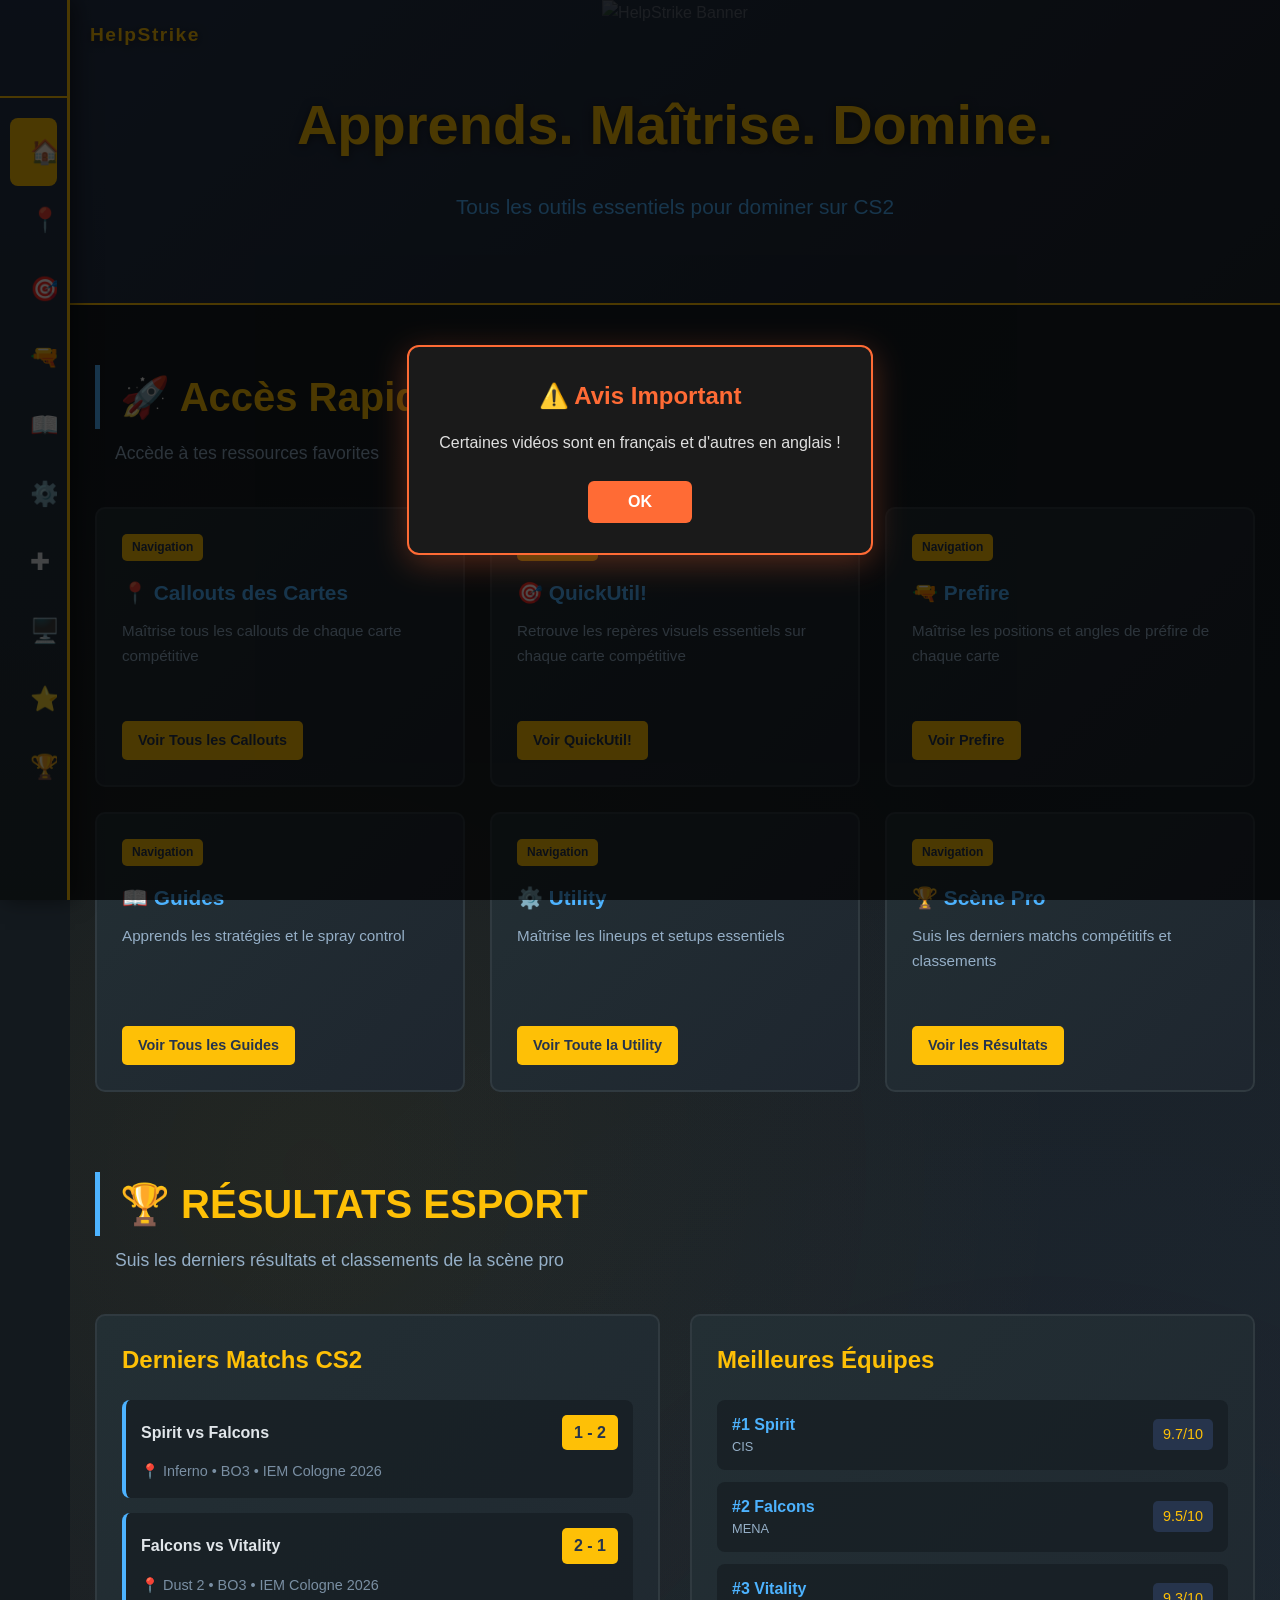
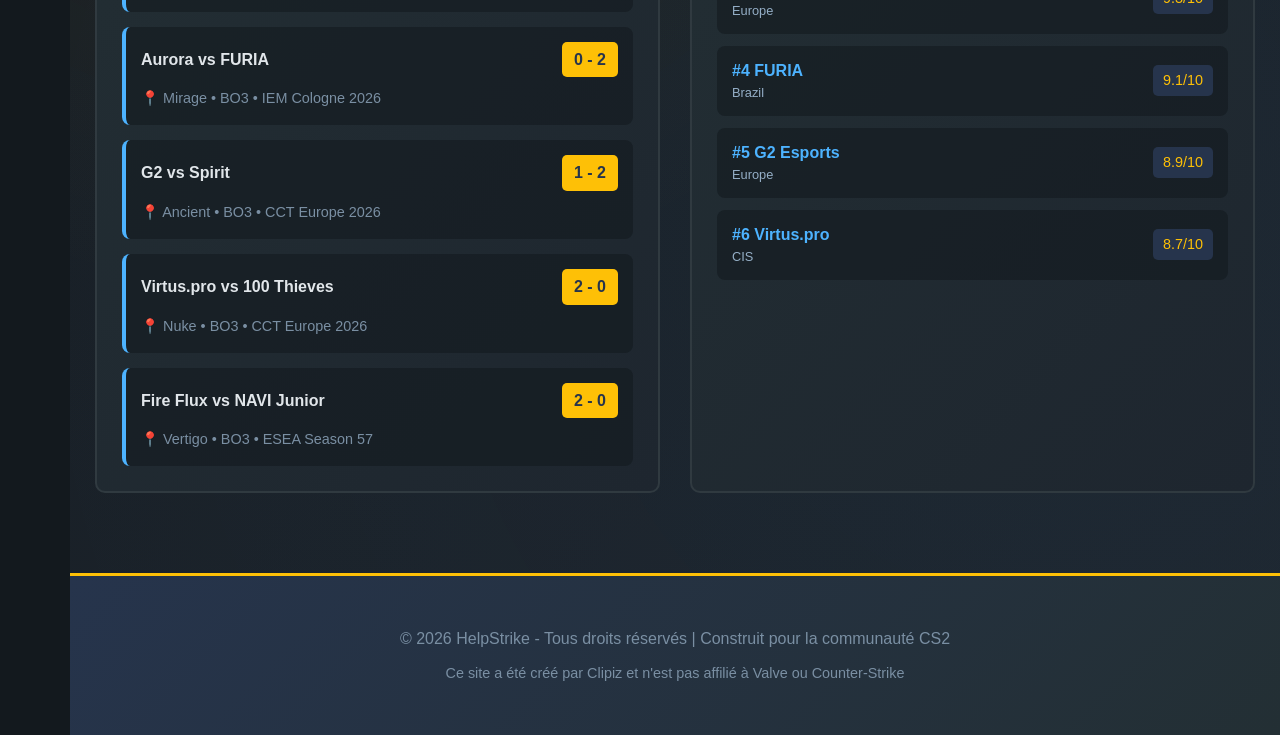
==== commit c03927da: "feat: add crosshair, pro configs and favorites pages Co-authored-by: clipiz <295485389+clipiz@users." ====
--- a/index.html
+++ b/index.html
@@ -100,7 +100,7 @@
             </div>
         </div>
         <nav class="sidebar-nav">
-            <div class="sidebar-nav-links">
+                        <div class="sidebar-nav-links">
                 <a href="index.html" class="sidebar-link active" data-section="home">
                     <span class="icon">🏠</span>
                     <span class="label">Home</span>
@@ -124,6 +124,18 @@
                 <a href="utility.html" class="sidebar-link" data-section="utility">
                     <span class="icon">⚙️</span>
                     <span class="label">Utility</span>
+                </a>
+                <a href="crosshair.html" class="sidebar-link" data-section="crosshair">
+                    <span class="icon">✚</span>
+                    <span class="label">Crosshair</span>
+                </a>
+                <a href="configs.html" class="sidebar-link" data-section="configs">
+                    <span class="icon">🖥️</span>
+                    <span class="label">Configs Pro</span>
+                </a>
+                <a href="favorites.html" class="sidebar-link" data-section="favorites">
+                    <span class="icon">⭐</span>
+                    <span class="label">Favoris</span>
                 </a>
                 <a href="#recent-esport" class="sidebar-link" data-section="recent-esport">
                     <span class="icon">🏆</span>
--- a/styles.css
+++ b/styles.css
@@ -23,27 +23,27 @@
     background-color: var(--hs-bg);
     color: var(--hs-text);
     line-height: 1.6;
-    display: flex;
-}
-
-/* Sidebar Navigation */
+}
+
+/* Sidebar Navigation - retractable, opens on hover, closes when mouse leaves */
 .sidebar {
     position: fixed;
-    left: -250px;
+    left: 0;
     top: 0;
-    width: 250px;
+    width: 70px;
     height: 100vh;
     background: linear-gradient(180deg, var(--hs-table-head) 0%, var(--hs-panel) 100%);
     border-right: 3px solid var(--hs-highlight);
     padding: 20px 0;
+    overflow-x: hidden;
     overflow-y: auto;
     z-index: 200;
     box-shadow: 5px 0 20px rgba(0, 0, 0, 0.5);
-    transition: left 0.3s ease;
+    transition: width 0.3s ease;
 }
 
 .sidebar:hover {
-    left: 0;
+    width: 250px;
 }
 
 .sidebar-header {
@@ -51,6 +51,7 @@
     border-bottom: 2px solid var(--hs-highlight);
     margin-bottom: 20px;
     display: flex;
+    white-space: nowrap;
 }
 
 .sidebar-logo-container {
@@ -73,6 +74,12 @@
     letter-spacing: 1px;
     text-align: center;
     margin: 0;
+    opacity: 0;
+    transition: opacity 0.2s ease;
+}
+
+.sidebar:hover .sidebar-logo {
+    opacity: 1;
 }
 
 .sidebar-nav {
@@ -80,18 +87,6 @@
     flex-direction: column;
     gap: 10px;
     padding: 0 10px;
-}
-
-
-
-.sidebar-nav-links {
-    display: flex;
-    flex-direction: column;
-    gap: 10px;
-    overflow: hidden;
-    max-height: 600px;
-    opacity: 1;
-    transition: max-height 0.35s ease, opacity 0.25s ease;
 }
 
 .sidebar-link {
@@ -104,6 +99,8 @@
     border-radius: 8px;
     transition: all 0.3s ease;
     position: relative;
+    white-space: nowrap;
+    overflow: hidden;
 }
 
 .sidebar-link:hover {
@@ -119,18 +116,25 @@
 
 .sidebar-link .icon {
     font-size: 1.5em;
+    flex-shrink: 0;
 }
 
 .sidebar-link .label {
     font-weight: 600;
     font-size: 0.95em;
+    opacity: 0;
+    transition: opacity 0.2s ease;
+}
+
+.sidebar:hover .sidebar-link .label {
+    opacity: 1;
 }
 
 /* Top Logo Bar */
 .top-logo {
     position: fixed;
     top: 20px;
-    left: 20px;
+    left: 90px;
     font-size: 1.2em;
     color: var(--hs-highlight);
     font-weight: 900;
@@ -141,8 +145,7 @@
 
 /* Main Content */
 .main-content {
-    flex: 1;
-    margin-left: 0;
+    margin-left: 70px;
     min-height: 100vh;
 }
 
@@ -479,20 +482,6 @@
     gap: 15px;
 }
 
-.match-card {
-    background-color: rgba(19, 25, 30, 0.6);
-    padding: 15px;
-    border-radius: 8px;
-    border-left: 4px solid var(--hs-link);
-    transition: all 0.3s ease;
-}
-
-.match-card:hover {
-    background-color: rgba(35, 47, 52, 0.8);
-    border-left-color: var(--hs-highlight);
-    transform: translateX(5px);
-}
-
 .match-header {
     display: flex;
     justify-content: space-between;
@@ -577,7 +566,7 @@
     color: #5a6f7f;
 }
 
-/* ===== Map Menu Grid (QuickUtil) ===== */
+/* ===== Map Menu Grid (QuickUtil / Prefire) ===== */
 .map-menu-grid {
     display: grid;
     grid-template-columns: repeat(4, 1fr);
@@ -601,7 +590,7 @@
 .map-menu-item:hover {
     transform: scale(1.05);
     border-color: var(--hs-highlight);
-    box-shadow: 0 0 30px rgba(254, 192, 6, 0.4), 
+    box-shadow: 0 0 30px rgba(254, 192, 6, 0.4),
                 0 8px 25px rgba(254, 192, 6, 0.25),
                 inset 0 0 20px rgba(255, 255, 255, 0.1);
 }
@@ -640,7 +629,7 @@
     left: -100%;
     width: 100%;
     height: 100%;
-    background: linear-gradient(90deg, 
+    background: linear-gradient(90deg,
         transparent 0%,
         rgba(255, 255, 255, 0.2) 25%,
         rgba(255, 255, 255, 0.4) 50%,
@@ -691,6 +680,10 @@
 
 /* Responsive Design */
 @media (max-width: 1024px) {
+    .main-content {
+        margin-left: 70px;
+    }
+
     .pro-teams-container {
         grid-template-columns: 1fr;
     }
@@ -702,16 +695,24 @@
 
 @media (max-width: 768px) {
     .sidebar {
-        position: absolute;
+        width: 100%;
+        height: 60px;
+        border-bottom: 3px solid var(--hs-highlight);
+        border-right: none;
+    }
+
+    .sidebar:hover {
         width: 100%;
         height: auto;
-        border-bottom: 3px solid var(--hs-highlight);
-        border-right: none;
-        left: -100%;
-    }
-
-    .sidebar:hover {
-        left: 0;
+    }
+
+    .main-content {
+        margin-left: 0;
+        margin-top: 60px;
+    }
+
+    .top-logo {
+        left: 20px;
     }
 
     .sidebar-nav {
@@ -719,18 +720,6 @@
         gap: 12px;
     }
 
-    .sidebar-nav-links {
-        flex-direction: row;
-        overflow-x: auto;
-        max-height: 120px;
-        padding-bottom: 6px;
-    }
-
-    .sidebar-link {
-        flex-shrink: 0;
-        padding: 10px 15px;
-    }
-
     .logo h1 {
         font-size: 1.8em;
     }
@@ -764,3 +753,210 @@
         font-size: 0.95rem;
     }
 }
+
+.favorite-btn {
+    position: absolute;
+    top: 12px;
+    right: 12px;
+    background: rgba(19, 25, 30, 0.9);
+    color: var(--hs-highlight);
+    border: 1px solid var(--hs-highlight);
+    border-radius: 999px;
+    padding: 4px 10px;
+    font-size: 0.78rem;
+    font-weight: 700;
+    cursor: pointer;
+    z-index: 4;
+    transition: all 0.2s ease;
+}
+
+.favorite-btn:hover,
+.favorite-btn.is-active {
+    background: var(--hs-highlight);
+    color: var(--hs-table-head);
+}
+
+.map-menu-item .favorite-btn {
+    top: 10px;
+    right: 10px;
+}
+
+.crosshair-layout {
+    display: grid;
+    grid-template-columns: minmax(280px, 1fr) minmax(280px, 1fr);
+    gap: 24px;
+    margin-bottom: 30px;
+}
+
+.crosshair-panel,
+.crosshair-preview-panel,
+.filters-panel {
+    background: linear-gradient(135deg, var(--hs-panel) 0%, var(--hs-bg-alt) 100%);
+    border: 2px solid var(--hs-border);
+    border-radius: 10px;
+    padding: 20px;
+}
+
+.crosshair-form-grid,
+.filters-grid {
+    display: grid;
+    grid-template-columns: repeat(auto-fit, minmax(160px, 1fr));
+    gap: 14px;
+}
+
+.form-group label {
+    display: flex;
+    justify-content: space-between;
+    color: var(--hs-link);
+    font-weight: 600;
+    font-size: 0.9rem;
+    margin-bottom: 6px;
+}
+
+.form-group input,
+.form-group select {
+    width: 100%;
+    border: 1px solid var(--hs-border);
+    border-radius: 6px;
+    background: rgba(19, 25, 30, 0.9);
+    color: var(--hs-text);
+    padding: 8px 10px;
+}
+
+.checkbox-group {
+    display: flex;
+    align-items: center;
+    gap: 8px;
+}
+
+.checkbox-group label {
+    margin: 0;
+}
+
+.crosshair-preview-box {
+    min-height: 220px;
+    background: radial-gradient(circle at center, #1f2930 0%, #13191e 100%);
+    border: 1px solid var(--hs-border);
+    border-radius: 8px;
+    display: flex;
+    align-items: center;
+    justify-content: center;
+    position: relative;
+}
+
+.crosshair-preview {
+    width: 150px;
+    height: 150px;
+    position: relative;
+    --crosshair-color: #00ff00;
+    --crosshair-thickness: 2px;
+    --crosshair-length: 16px;
+    --crosshair-gap: -6px;
+}
+
+.crosshair-line {
+    position: absolute;
+    background: var(--crosshair-color);
+}
+
+.crosshair-line.top,
+.crosshair-line.bottom {
+    width: var(--crosshair-thickness);
+    height: var(--crosshair-length);
+    left: calc(50% - var(--crosshair-thickness) / 2);
+}
+
+.crosshair-line.left,
+.crosshair-line.right {
+    width: var(--crosshair-length);
+    height: var(--crosshair-thickness);
+    top: calc(50% - var(--crosshair-thickness) / 2);
+}
+
+.crosshair-line.top {
+    bottom: calc(50% + var(--crosshair-gap));
+}
+
+.crosshair-line.bottom {
+    top: calc(50% + var(--crosshair-gap));
+}
+
+.crosshair-line.left {
+    right: calc(50% + var(--crosshair-gap));
+}
+
+.crosshair-line.right {
+    left: calc(50% + var(--crosshair-gap));
+}
+
+.crosshair-outline-on .crosshair-line {
+    box-shadow: 0 0 0 1px #000;
+}
+
+.code-output {
+    width: 100%;
+    min-height: 140px;
+    margin-top: 12px;
+    border-radius: 8px;
+    border: 1px solid var(--hs-border);
+    background: #101419;
+    color: var(--hs-text);
+    font-family: ui-monospace, SFMono-Regular, Menlo, monospace;
+    padding: 12px;
+    resize: vertical;
+}
+
+.code-block {
+    background: #101419;
+    border: 1px solid var(--hs-border);
+    border-radius: 8px;
+    padding: 12px;
+    margin-top: 10px;
+    color: #d8e2ec;
+    white-space: pre-wrap;
+    font-size: 0.84rem;
+}
+
+.code-actions {
+    display: flex;
+    gap: 10px;
+    margin-top: 12px;
+    flex-wrap: wrap;
+}
+
+.filter-results {
+    margin: 12px 2px 0;
+    color: #95afc7;
+    font-size: 0.95rem;
+}
+
+.config-card {
+    min-height: auto;
+}
+
+.config-meta {
+    margin-bottom: 8px !important;
+    flex-grow: 0 !important;
+}
+
+.config-video-settings {
+    margin: 0 0 14px 0;
+    padding-left: 18px;
+    color: #b7c4d1;
+    font-size: 0.9rem;
+}
+
+.empty-state {
+    background: linear-gradient(135deg, var(--hs-panel) 0%, var(--hs-bg-alt) 100%);
+    border: 2px dashed var(--hs-border);
+    border-radius: 10px;
+    padding: 28px;
+    text-align: center;
+    color: #9fb3c6;
+}
+
+@media (max-width: 900px) {
+    .crosshair-layout {
+        grid-template-columns: 1fr;
+    }
+}
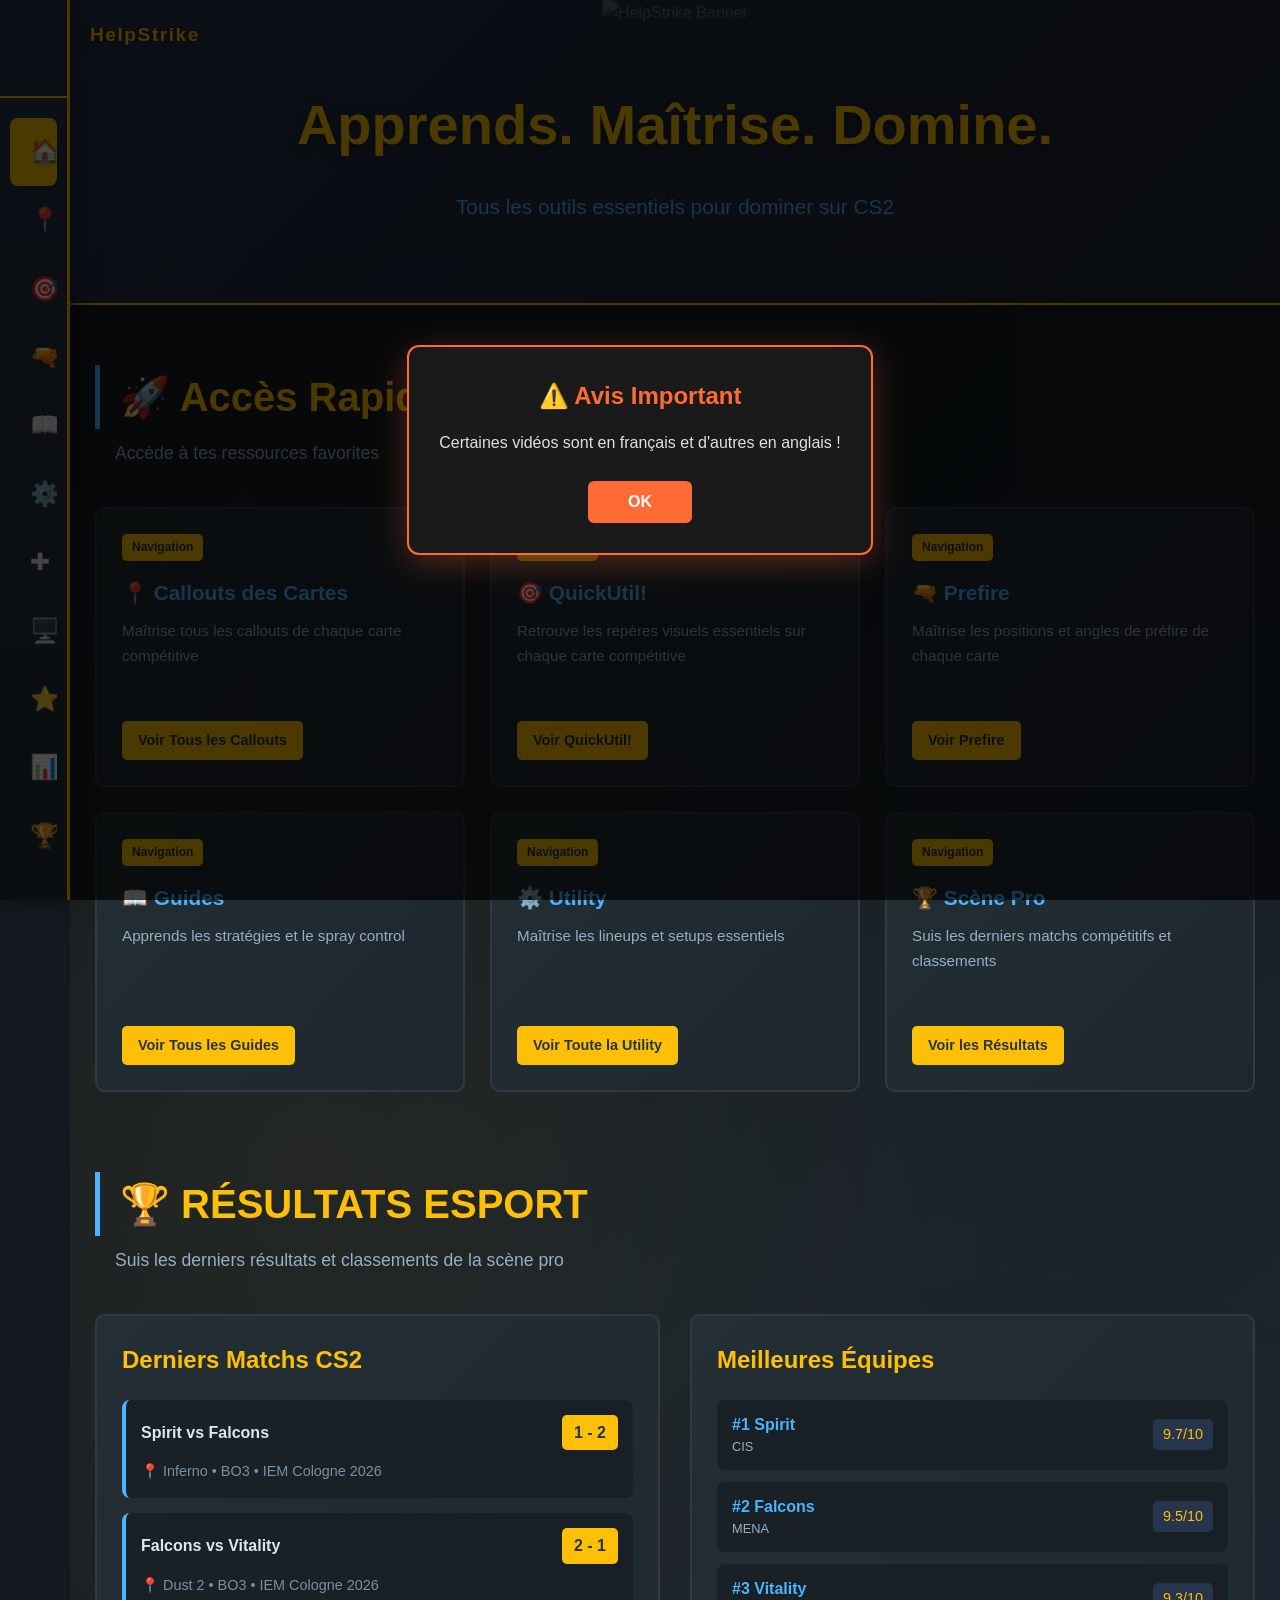
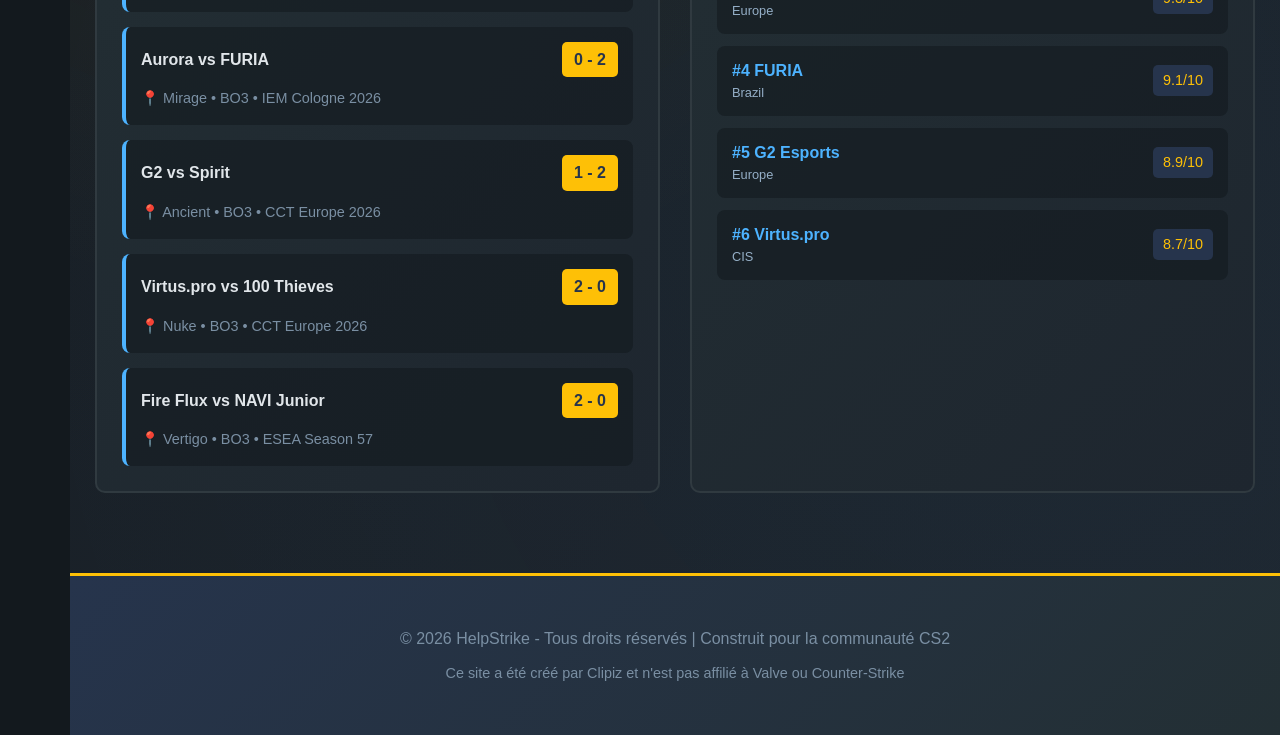
==== commit 879855fe: "Ajouter page Stats Leetify avec favoris et gestion erreurs Co-authored-by: clipiz <295485389+clipiz@" ====
--- a/index.html
+++ b/index.html
@@ -137,6 +137,10 @@
                     <span class="icon">⭐</span>
                     <span class="label">Favoris</span>
                 </a>
+                <a href="stats.html" class="sidebar-link" data-section="stats">
+                    <span class="icon">📊</span>
+                    <span class="label">Stats Leetify</span>
+                </a>
                 <a href="#recent-esport" class="sidebar-link" data-section="recent-esport">
                     <span class="icon">🏆</span>
                     <span class="label">eSport Results</span>
--- a/styles.css
+++ b/styles.css
@@ -955,8 +955,125 @@
     color: #9fb3c6;
 }
 
+.leetify-search-panel {
+    background: linear-gradient(135deg, var(--hs-panel) 0%, var(--hs-bg-alt) 100%);
+    border: 2px solid var(--hs-border);
+    border-radius: 10px;
+    padding: 20px;
+}
+
+.leetify-form-grid {
+    display: grid;
+    grid-template-columns: repeat(auto-fit, minmax(220px, 1fr));
+    gap: 16px;
+}
+
+.leetify-form-wide {
+    grid-column: 1 / -1;
+}
+
+.leetify-form-actions {
+    grid-column: 1 / -1;
+    display: flex;
+    flex-wrap: wrap;
+    gap: 14px;
+    justify-content: space-between;
+    align-items: center;
+}
+
+.leetify-help-text {
+    margin-top: 8px;
+    color: #95afc7;
+    font-size: 0.9rem;
+}
+
+.leetify-help-text a {
+    color: var(--hs-link);
+}
+
+.leetify-help-text a:hover {
+    color: var(--hs-link-hover);
+}
+
+.leetify-tooltip {
+    margin-left: 6px;
+    cursor: help;
+    color: var(--hs-highlight);
+}
+
+.leetify-submit-btn {
+    border: none;
+    cursor: pointer;
+}
+
+.leetify-results-grid {
+    display: grid;
+    grid-template-columns: repeat(auto-fit, minmax(220px, 1fr));
+    gap: 20px;
+    margin-bottom: 30px;
+}
+
+.leetify-profile-card {
+    grid-column: span 2;
+    min-height: auto;
+}
+
+.leetify-profile-head {
+    display: flex;
+    align-items: center;
+    gap: 16px;
+}
+
+.leetify-avatar {
+    width: 78px;
+    height: 78px;
+    border-radius: 50%;
+    border: 2px solid var(--hs-highlight);
+    object-fit: cover;
+    flex-shrink: 0;
+}
+
+.leetify-stat-card,
+.leetify-match-card,
+.leetify-teammate-card {
+    min-height: auto;
+}
+
+.leetify-stat-value {
+    font-size: 1.8rem;
+    color: var(--hs-highlight);
+    font-weight: 700;
+}
+
+.leetify-matches-list {
+    display: grid;
+    grid-template-columns: repeat(auto-fit, minmax(260px, 1fr));
+    gap: 20px;
+}
+
+.leetify-status {
+    margin-bottom: 16px;
+    border-radius: 8px;
+    border: 1px solid var(--hs-border);
+    background: rgba(19, 25, 30, 0.55);
+}
+
+.leetify-status--error {
+    color: #ff9980;
+    border-color: rgba(255, 107, 53, 0.6);
+}
+
+.leetify-status--success {
+    color: #9df1c4;
+    border-color: rgba(77, 179, 255, 0.45);
+}
+
 @media (max-width: 900px) {
     .crosshair-layout {
         grid-template-columns: 1fr;
     }
-}
+
+    .leetify-profile-card {
+        grid-column: span 1;
+    }
+}
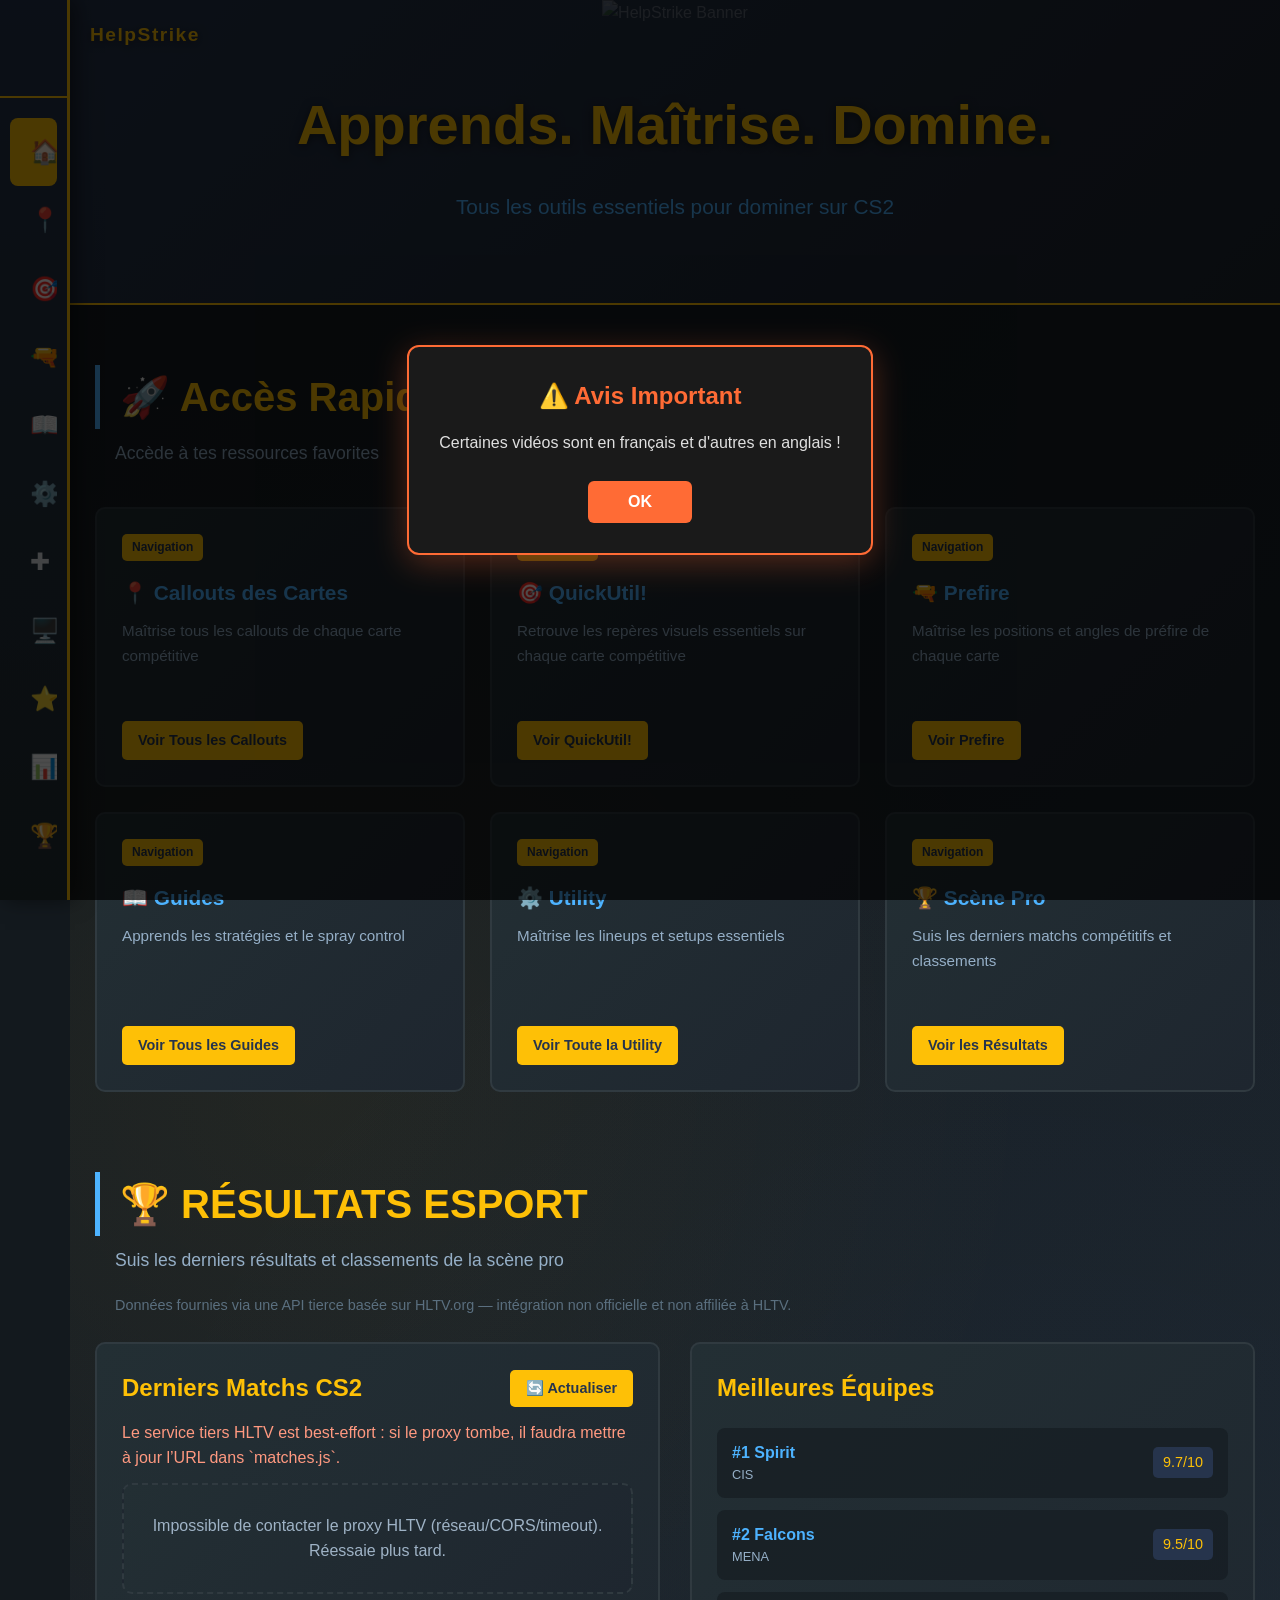
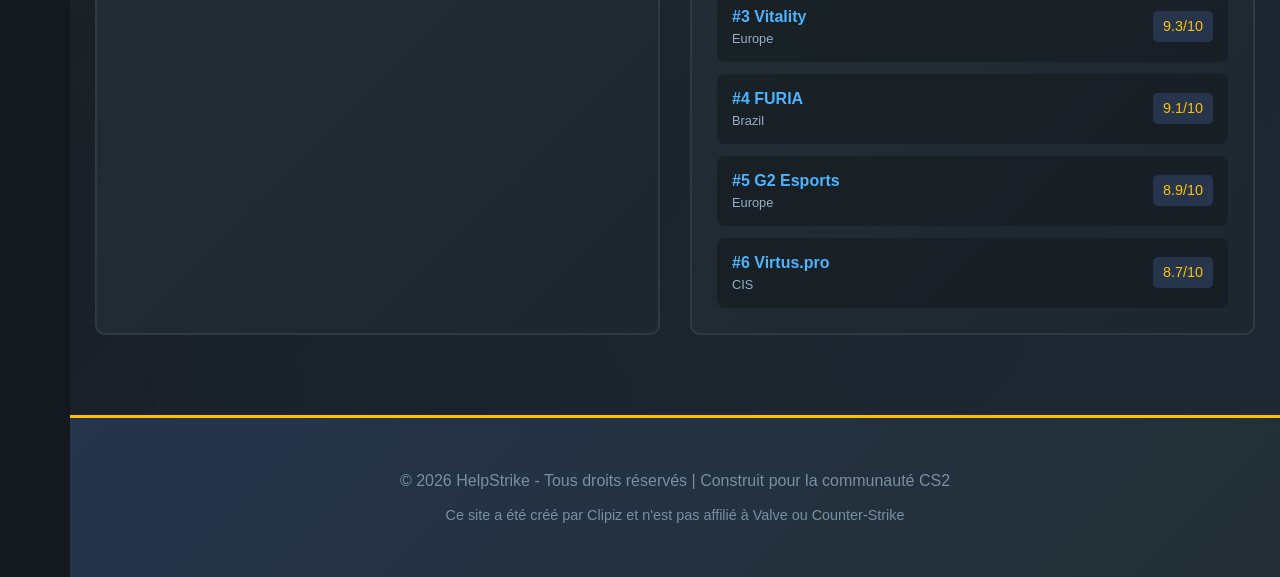
==== commit d03476b0: "feat: wire homepage esport matches Co-authored-by: clipiz <295485389+clipiz@users.noreply.github.com" ====
--- a/index.html
+++ b/index.html
@@ -228,10 +228,16 @@
             <section id="recent-esport" class="category-section">
                 <h2 class="category-title">🏆 RÉSULTATS ESPORT</h2>
                 <p class="category-desc">Suis les derniers résultats et classements de la scène pro</p>
+                <p class="disclaimer esport-disclaimer">Données fournies via une API tierce basée sur HLTV.org — intégration non officielle et non affiliée à HLTV.</p>
 
                 <div class="pro-teams-container">
                     <div class="matches-section">
-                        <h3>Derniers Matchs CS2</h3>
+                        <div class="matches-section-header">
+                            <h3>Derniers Matchs CS2</h3>
+                            <button id="matches-refresh-btn" class="item-link refresh-button" type="button">🔄 Actualiser</button>
+                        </div>
+                        <p id="matches-feedback" class="esport-feedback" aria-live="polite"></p>
+                        <p id="matches-updated-at" class="disclaimer esport-updated-at" aria-live="polite"></p>
                         <div class="matches-list" id="matches-list">
                             <div class="loading">⏳ Chargement des matchs...</div>
                         </div>
@@ -240,7 +246,7 @@
                     <div class="teams-section">
                         <h3>Meilleures Équipes</h3>
                         <div class="teams-list" id="teams-list">
-                            <!-- Teams will be loaded here -->
+                            <div class="loading">⏳ Chargement du classement...</div>
                         </div>
                     </div>
                 </div>
@@ -257,6 +263,7 @@
     </main>
 
     <script src="script.js"></script>
+    <script src="matches.js"></script>
     <script>
         // Close disclaimer and save to localStorage
         function closeDisclaimer() {
--- a/styles.css
+++ b/styles.css
@@ -476,12 +476,58 @@
     font-size: 1.5em;
 }
 
+.matches-section-header {
+    display: flex;
+    justify-content: space-between;
+    align-items: center;
+    gap: 15px;
+    margin-bottom: 12px;
+}
+
+.matches-section-header h3 {
+    margin-bottom: 0;
+}
+
+.esport-disclaimer {
+    margin: -20px 0 25px 20px;
+}
+
+.esport-feedback,
+.esport-updated-at {
+    margin-bottom: 12px;
+}
+
+.esport-feedback {
+    color: #9fb3c6;
+    min-height: 1.4em;
+}
+
+.esport-feedback--error {
+    color: #ff9980;
+}
+
+.refresh-button {
+    border: none;
+    cursor: pointer;
+    padding: 10px 16px;
+    white-space: nowrap;
+}
+
+.refresh-button:disabled {
+    opacity: 0.75;
+    cursor: wait;
+}
+
 .matches-list {
     display: flex;
     flex-direction: column;
     gap: 15px;
 }
 
+.match-card--live {
+    border-left-color: #ff6b35 !important;
+}
+
 .match-header {
     display: flex;
     justify-content: space-between;
@@ -490,8 +536,33 @@
 }
 
 .match-teams {
+    display: flex;
+    flex-wrap: wrap;
+    align-items: center;
+    gap: 10px;
     font-weight: 600;
     color: var(--hs-text);
+}
+
+.match-team {
+    display: inline-flex;
+    align-items: center;
+    gap: 8px;
+}
+
+.match-team-logo,
+.team-logo {
+    width: 22px;
+    height: 22px;
+    border-radius: 50%;
+    object-fit: cover;
+    background: rgba(255, 255, 255, 0.06);
+}
+
+.match-versus {
+    color: #7a8fa3;
+    font-size: 0.9em;
+    text-transform: uppercase;
 }
 
 .match-score {
@@ -507,9 +578,38 @@
     color: #7a8fa3;
 }
 
+.match-badge {
+    display: inline-flex;
+    align-items: center;
+    gap: 6px;
+    padding: 4px 10px;
+    border-radius: 999px;
+    font-size: 0.8rem;
+    font-weight: 700;
+    letter-spacing: 0.02em;
+    background: rgba(77, 179, 255, 0.15);
+    color: var(--hs-link);
+}
+
+.match-badge--live {
+    background: rgba(255, 107, 53, 0.16);
+    color: #ff9980;
+}
+
+.match-badge--completed {
+    background: rgba(254, 192, 6, 0.15);
+    color: var(--hs-highlight);
+}
+
 .teams-list {
     display: flex;
     flex-direction: column;
+    gap: 12px;
+}
+
+.team-summary {
+    display: flex;
+    align-items: center;
     gap: 12px;
 }
 
@@ -531,6 +631,11 @@
 .team-name {
     font-weight: 600;
     color: var(--hs-link);
+}
+
+.team-subtitle {
+    font-size: 0.8em;
+    color: #95afc7;
 }
 
 .team-rating {
@@ -752,6 +857,18 @@
     .map-menu-overlay {
         font-size: 0.95rem;
     }
+
+    .matches-section-header,
+    .match-header,
+    .team-item {
+        align-items: flex-start;
+        flex-direction: column;
+    }
+
+    .refresh-button {
+        width: 100%;
+        text-align: center;
+    }
 }
 
 .favorite-btn {
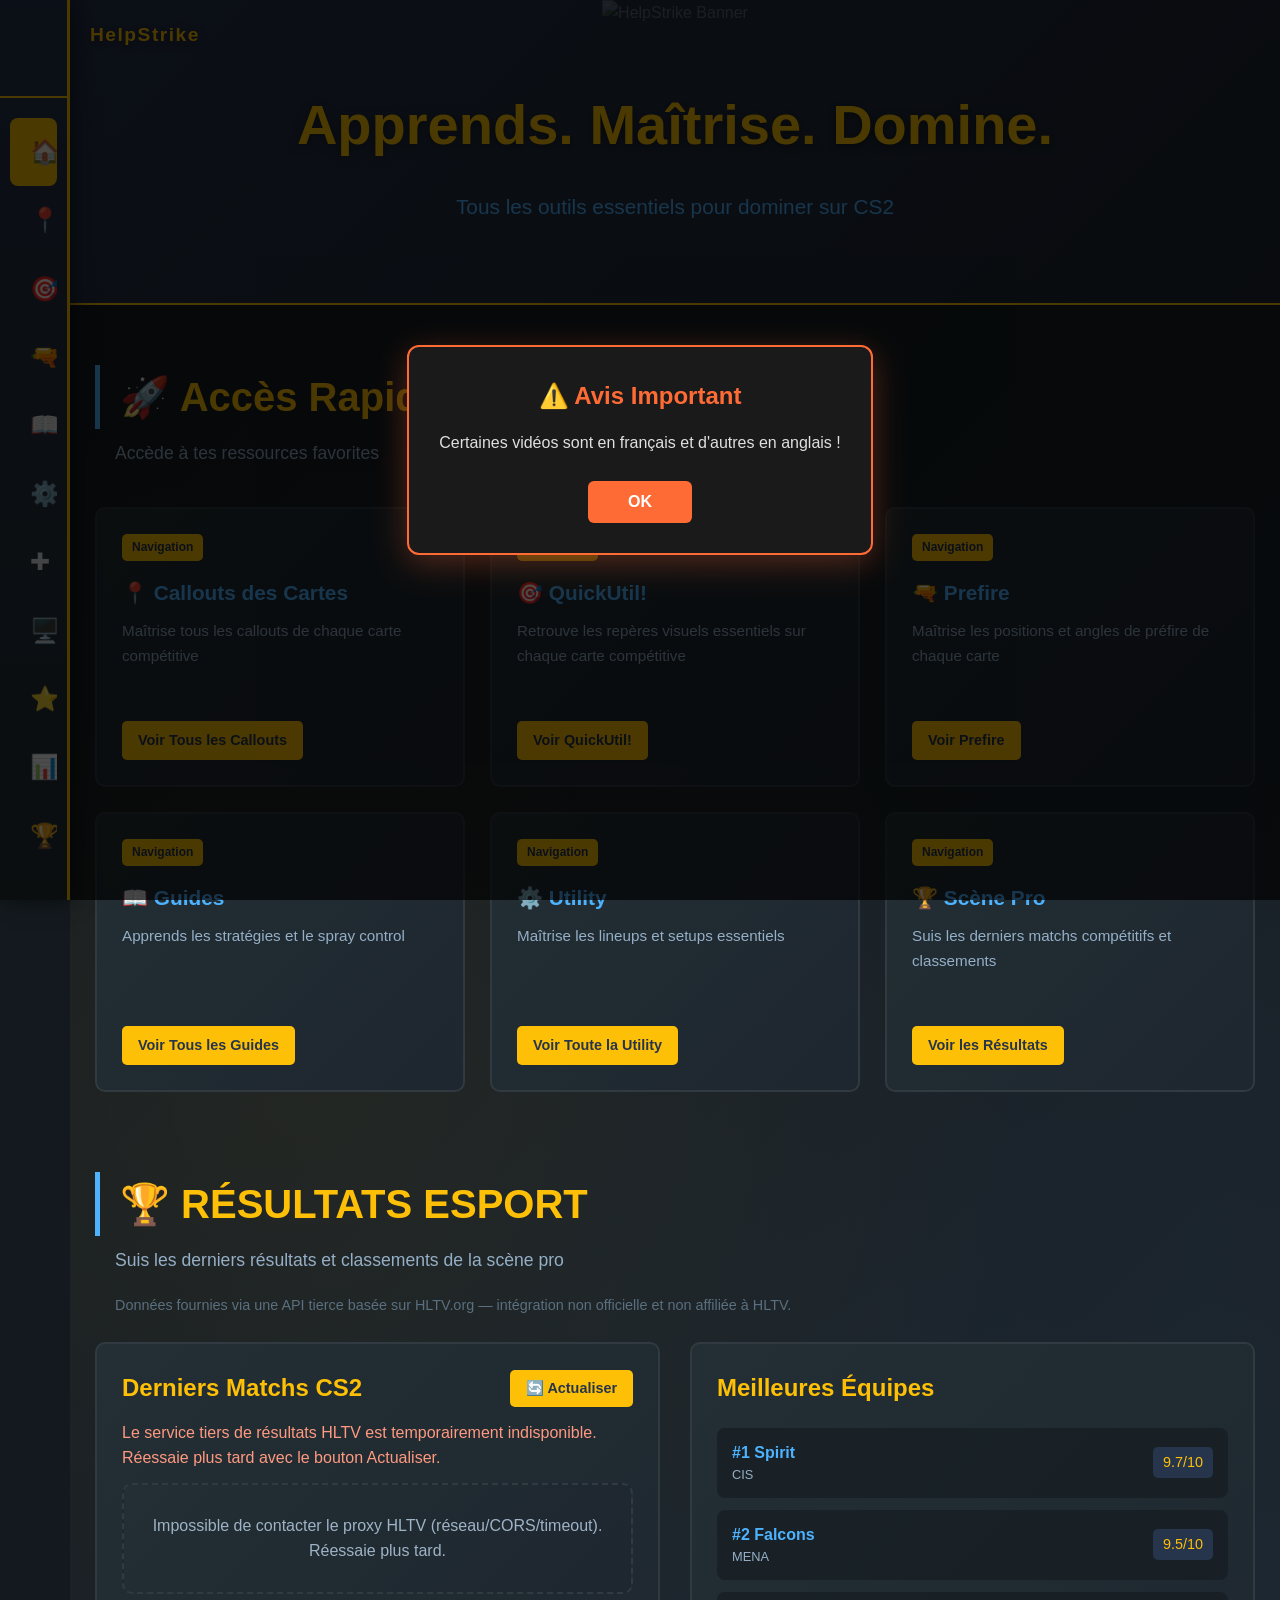
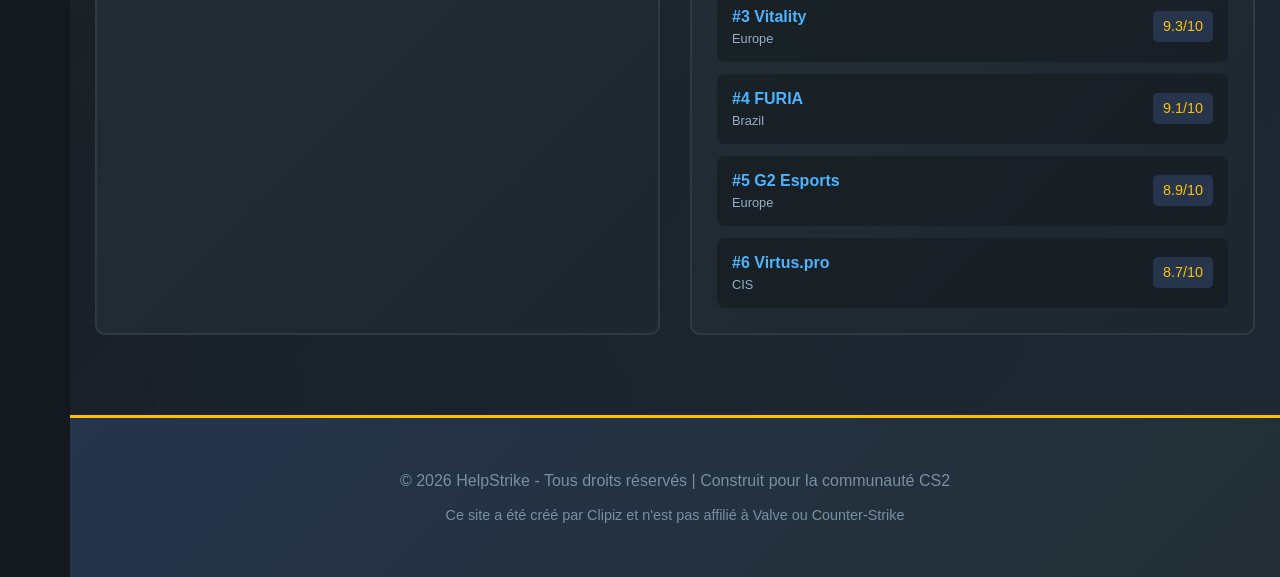
==== commit ac11587e: "fix: polish final match refresh edge cases Co-authored-by: clipiz <295485389+clipiz@users.noreply.gi" ====
--- a/index.html
+++ b/index.html
@@ -236,8 +236,8 @@
                             <h3>Derniers Matchs CS2</h3>
                             <button id="matches-refresh-btn" class="item-link refresh-button" type="button">🔄 Actualiser</button>
                         </div>
-                        <p id="matches-feedback" class="esport-feedback" aria-live="polite"></p>
-                        <p id="matches-updated-at" class="disclaimer esport-updated-at" aria-live="polite"></p>
+                        <p id="matches-feedback" class="esport-feedback" aria-live="polite" hidden></p>
+                        <p id="matches-updated-at" class="disclaimer esport-updated-at" aria-live="polite" hidden></p>
                         <div class="matches-list" id="matches-list">
                             <div class="loading">⏳ Chargement des matchs...</div>
                         </div>
